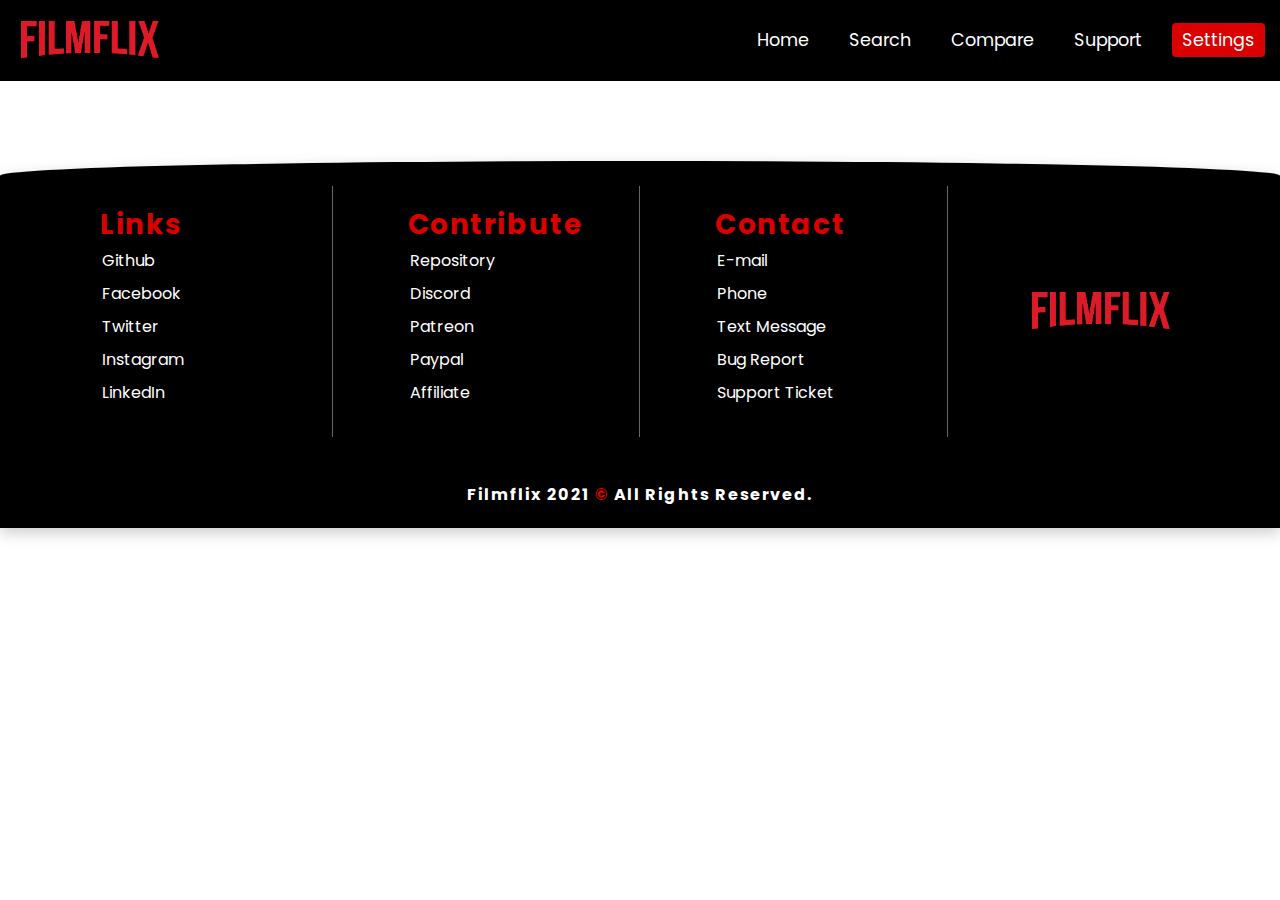
==== about.html @ ea20fbee "Component Changes" ====
<!DOCTYPE html>
<html lang="en">

<head>
    <title>Search | Filmflix</title>
    <meta charset="UTF-8">
    <meta http-equiv="X-UA-Compatible" content="IE=edge">
    <meta name="viewport" content="width=device-width, initial-scale=1.0">
    <link rel="apple-touch-icon" sizes="180x180" href="assets/favicon/apple-touch-icon.png">
    <link rel="icon" type="image/png" sizes="32x32" href="assets/favicon/favicon-32x32.png">
    <link rel="icon" type="image/png" sizes="16x16" href="assets/favicon/favicon-16x16.png">
    <link rel="manifest" href="assets/favicon/site.webmanifest">
    <link rel="mask-icon" href="assets/favicon/safari-pinned-tab.svg" color="#db0000">
    <link rel="shortcut icon" href="assets/favicon/favicon.ico">
    <meta name="msapplication-TileColor" content="#2b5797">
    <meta name="msapplication-config" content="assets/favicon/browserconfig.xml">
    <meta name="theme-color" content="#000000">
    <!-- CSS Index -->
    <link rel="stylesheet" href="assets/style/index.css">
    <!-- Font Awesome -->
    <link rel="stylesheet" href="https://use.fontawesome.com/releases/v5.15.3/css/all.css"
        integrity="sha384-SZXxX4whJ79/gErwcOYf+zWLeJdY/qpuqC4cAa9rOGUstPomtqpuNWT9wdPEn2fk" crossorigin="anonymous">
</head>

<body>
    <div class="preloader">
        <div class="preloader-container">
            <img src="assets/images/preloader.gif" alt="Preloader GIF">
        </div>
    </div>

    <header class="navbar">

    </header>

    <footer class="footer">

    </footer>
    <!-- Javascript Files -->
    <script src="assets/js/main/index.js"></script>
    <script src="assets/js/main/helpers.js"></script>
    <script src="assets/js/main/utils.js"></script>
    <script src="assets/js/components/navbar/navbar.js" type="module"></script>
    <script src="assets/js/components/navbar/responsiveNavbar.js"></script>
    <script src="assets/js/components/navbar/navbarConfig.js" type="module"></script>
    <script src="assets/js/components/preloader/preloader.js"></script>
    <script src="assets/js/components/redirects/homeRedirects.js"></script>
    <script src="assets/js/components/footer/footer.js" type="module"></script>
    <script src="assets/js/components/sidebar/sidebar.js"></script>
</body>

</html>
---- assets/style/index.css ----
/*
================

    FONTS

================
*/
@import url('https://fonts.googleapis.com/css2?family=Poppins:wght@400;500;600;700&display=swap');
@import url('https://fonts.googleapis.com/css2?family=Poppins:wght@400;700&display=swap');

/* 
================

    VARIABLES

================
*/

:root {
    /* Filmflix Color Palette */
    --filmflix-red: #db0000;
    --filmflix-black: #000000;
    --filmflix-white: #ffffff;
    --filmflix-gray: #564d4d;
    --filmflix-dark-red: #831010;

    /* Primary Color Shades [--filmflix-red] */
    --primary-dark-1: #160000;
    --primary-dark-2: #2c0000;
    --primary-dark-3: #420000;
    --primary-dark-4: #580000;
    --primary-dark-5: #6e0000;
    --primary-dark-6: #830000;
    --primary-dark-7: #990000;
    --primary-dark-8: #af0000;
    --primary-dark-9: #c50000;
    --primary: #db0000;
    --primary-light-1: #df1a1a;
    --primary-light-2: #e23333;
    --primary-light-3: #e64d4d;
    --primary-light-4: #e96666;
    --primary-light-5: #ed8080;
    --primary-light-6: #f19999;
    --primary-light-7: #f4b3b3;
    --primary-light-8: #f8cccc;
    --primary-light-9: #fbe6e6;

    /* White --> Black */
    --white: #fff;
    --gray-1: #e6e6e6;
    --gray-2: #cccccc;
    --gray-3: #b3b3b3;
    --gray-4: #999999;
    --gray-5: #808080;
    --gray-6: #666666;
    --gray-7: #4c4c4c;
    --gray-8: #333333;
    --gray-9: #191919;
    --black: #000;

    /* Green & Red Buttons */
    --green-1: #25bb32;
    --green-2: #6be675;
    --red-1: #bb2525;
    --red-2: #e66b6b;

    /* Fonts */
    --font-primary: 'Poppins', sans-serif;
    --font-secondary: 'Poppins', sans-serif;

    /* Transition */
    --transition: all 0.3s linear;

    /* Other */
    --spacing: 0.1rem;
    --radius: 0.25rem;
    --light-shadow: 0 5px 15px rgba(0, 0, 0, 0.1);
    --dark-shadow: 0 5px 15px rgba(0, 0, 0, 0.2);
    --max-width: 1170px;
}

/* 
===============

    Global
    Styles

===============
*/

*,
::before,
::after {
    margin: 0;
    padding: 0;
    box-sizing: border-box;
}

::selection {
    background: rgba(0, 0, 0, 0.8);
}

html {
    scroll-behavior: smooth;
}

body {
    font-family: var(--font-secondary);
    background: var(--filmflix-white);
    line-height: 1.5;
    font-size: 0.875rem;
}

ul {
    list-style-type: none;
}

a {
    text-decoration: none;
}

h1,
h2,
h3,
h4 {
    letter-spacing: var(--spacing);
    line-height: 1.25;
    margin-bottom: 0.75rem;
    font-family: var(--font-primary);
}

h1 {
    font-size: 3rem;
}

h2 {
    font-size: 2rem;
}

h3 {
    font-size: 1.25rem;
}

h4 {
    font-size: 0.875rem;
}

p {
    margin-bottom: 1.25rem;
    color: var(--gray-4);
}

@media screen and (min-width: 800px) {
    h1 {
        font-size: 4rem;
    }

    h2 {
        font-size: 2.5rem;
    }

    h3 {
        font-size: 1.75rem;
    }

    h4 {
        font-size: 1rem;
    }

    body {
        font-size: 1rem;
    }

    h1,
    h2,
    h3,
    h4 {
        line-height: 1;
    }
}

/* 
=================

    Global
    Classes

=================
*/

.container {
    max-width: 1600px;
    margin: 0 auto;
    overflow: hidden;
}

.logo {
    width: 150px;
    height: auto;
    display: block;
}

.btn {
    border: 0;
    background: transparent;
    font-size: 1.25rem;
    border-radius: var(--radius);
    box-shadow: var(--light-shadow);
    padding: 0.5rem 1.5rem;
    cursor: pointer;
    font-family: var(--font-primary);
    color: var(--primary);
    transition: var(--transition);
}

.btn:hover {
    background: var(--primary);
}

.preloader {
    display: grid;
    place-items: center;
    height: 100vh;
    width: 100vw;
    background: var(--filmflix-black);
    position: fixed;
    z-index: 100;
}

.hide-preloader {
    display: none !important;
    z-index: -100 !important;
}

.text-color-animation {
    animation: text-highlight-color 4s infinite;
}

.delayed-text-color-animation {
    animation: text-highlight-color 4s infinite;
    animation-delay: 2s;
}

.red-highlight {
    color: var(--primary);
}

/* Navbar */

.navbar {
    background: var(--filmflix-black);
}

.nav-container {
    padding: 15px;
    display: block;
}

.nav-heading {
    display: flex;
    justify-content: space-between;
}

.nav-toggle {
    background: transparent;
    border: 0;
}

.hamburger-menu {
    color: var(--filmflix-white);
    cursor: pointer;
    animation: entrance 0.6s ease-out both;
}

.navigation {
    height: 0;
    overflow: hidden;
    transition: var(--transition);
}

.show-links {
    height: 0;
}

.nav-list-item {
    display: block;
    padding: 10px 0px;
    text-align: center;
}

.nav-link {
    color: var(--filmflix-white);
    font-size: 1.1rem;
    padding: 5px 10px;
    border-radius: var(--radius);
    transition: var(--transition);
    cursor: pointer;
}

.nav-link:hover {
    background: var(--primary);
}

.nav-link:active {
    background: var(--primary-light-4);
}

.active {
    background: var(--primary);
    color: var(--filmflix-white);
}

.active:hover {
    color: var(--filmflix-black);
}

/* Sidebar */
.sidebar {
    left: 0;
    height: 100vh;
    width: 400px;
    position: absolute;
    z-index: 1000;
    background: #fff;
    transition: var(--transition);
    transform: translateX(-100%);
    box-shadow: var(--light-shadow);
}

.sidebar-open {
    transform: translateX(0);
}

/* Landing Section */

.landing {
    height: 40vh;
    color: var(--filmflix-white);
    background: linear-gradient(rgba(0, 0, 0, 0.6), rgba(0, 0, 0, 1)), url(../images/landing.JPEG) center/cover no-repeat;
    border-bottom-left-radius: 50em 5%;
    border-bottom-right-radius: 50em 5%;
    box-shadow: var(--dark-shadow);
    z-index: 1;
}

.landing-container {
    height: 100%;
    display: flex;
    justify-content: center;
    align-items: center;
}

.banner {
    display: block;
    text-align: center;
}

.banner h4 {
    padding: 0px 25px;
}

.landing h1 {
    font-size: 3rem;
}

.landing h1::after {
    content: '';
    height: 2px;
    background: var(--filmflix-dark-red);
    margin: 0 auto;
    width: 200px;
    display: block;
}

.about {
    margin-top: -30px !important;
}

.about,
.about .container,
.about-info,
.about-info h2,
.about-info p,
.about-info button {
    z-index: 2;
}

.about,
.search,
.compare,
.support {
    background: var(--filmflix-white);
    border-radius: var(--radius);
    margin: 0 25px;
    text-align: center;
    box-shadow: var(--light-shadow);
    max-width: 800px;
    padding: 25px;
    margin-bottom: 5rem;
}

.info-tab {
    padding-bottom: 2rem;
}

.info-tab h1 {
    margin-bottom: 1rem;
    word-spacing: 0;
}

.redirect {
    color: var(--filmflix-white);
    background: var(--filmflix-red);
}

.redirect:hover {
    color: var(--filmflix-white);
    background: var(--primary-light-4);
    transform: scale(1.05);
}

/* Search Page */
.search-input {
    height: 200px;
    display: grid;
    place-items: center;
}

.form {
    display: flex;
    width: fit-content;
    border-radius: 10px;
}

.searchbar {
    width: 600px;
    border: 1px solid var(--gray-3);
    border-right: 0;
    border-top-left-radius: 10px;
    border-bottom-left-radius: 10px;
    padding: 10px;
}

.search-btn {
    background: var(--primary);
    color: var(--filmflix-white);
    border: 0;
    padding: 15px;
    border-top-right-radius: 10px;
    border-bottom-right-radius: 10px;
    cursor: pointer;
    transition: var(--transition);
}

.search-btn:hover {
    background: var(--primary-light-4);
    color: var(--filmflix-black);
}

.searchbar,
.search-btn {
    font-size: 1.5rem;
    font-family: var(--font-primary);
}

input:focus {
    outline: none;
}

/* Footer */
.footer {
    width: 100%;
    background: var(--filmflix-black);
    color: var(--filmflix-white);
    margin-top: 5rem;
    border-top-left-radius: 50em 5%;
    border-top-right-radius: 50em 5%;
    box-shadow: var(--dark-shadow);
}

.footer-container {
    margin: 0 auto;
    display: grid;
    max-width: 1600px;
    grid-template-columns: 1fr;
    padding: 25px;
    text-align: center;
}

.footer-container .logo {
    margin: 0 auto;
}

.footer-list {
    display: grid;
    align-items: center;
    margin-bottom: 40px;
}

.footer-list h3 {
    width: fit-content;
    margin: 0 auto;
    border-bottom: 1px solid var(--filmflix-red);
    margin-bottom: 1rem;
    padding-bottom: 0.5rem;
}

.footer-link {
    color: var(--filmflix-white);
    padding: 5px 10px;
    transition: var(--transition);
    border-radius: var(--radius);
}

.footer-link:hover {
    background: var(--primary);
}

.footer-list-item {
    padding: 2px;
    margin-bottom: 5px;
}

.footer-rights {
    text-align: center;
    padding: 25px;
    margin: 0;
}

/* Animations */
@keyframes entrance {
    0% {
        -webkit-transform: rotate(-540deg) scale(0);
        transform: rotate(-540deg) scale(0);
    }

    100% {
        -webkit-transform: rotate(-540deg) scale(0);
        transform: rotate(0) scale(1);
    }
}

@-webkit-keyframes entrance {
    0% {
        -webkit-transform: rotate(-540deg) scale(0);
        transform: rotate(-540deg) scale(0);
    }

    100% {
        -webkit-transform: rotate(-540deg) scale(0);
        transform: rotate(0) scale(1);
    }
}

@keyframes text-highlight-color {
    0% {
        color: var(--filmflix-white);
    }

    50% {
        color: var(--filmflix-red);
    }

    100% {
        color: var(--filmflix-white);
    }
}

@-webkit-keyframes text-highlight-color {
    0% {
        color: var(--filmflix-white);
    }

    50% {
        color: var(--filmflix-red);
    }

    100% {
        color: var(--filmflix-white);
    }
}

/* Media Queries [Largest --> Smallest] */
@media screen and (min-width: 1150px) {
    .footer-list {
        margin-left: 50px;
    }
}

@media screen and (min-width: 800px) {
    .navigation {
        height: auto !important;
    }

    .nav-container {
        display: flex;
        justify-content: space-between;
        align-items: center;
    }

    .nav-toggle {
        display: none;
    }

    .nav-links-container {
        display: flex;
    }

    .nav-list-item {
        margin-left: 20px;
    }

    .nav-list-item:nth-child(1) {
        margin-left: 0;
    }

    .landing {
        height: 60vh;
    }

    .banner h1 {
        font-size: 7rem;
    }

    .about,
    .search,
    .compare,
    .support {
        margin: 0 auto;
    }

    .about {
        margin-top: -50px !important;
    }

    .search,
    .compare,
    .support {
        margin-top: 5rem;
    }

    .footer-container {
        grid-template-columns: 1fr 1fr 1fr 1fr;
    }

    .footer-list {
        border-right: 1px solid var(--gray-6);
        text-align: left;
        padding: 25px;
        margin-bottom: 0;
    }

    .footer-list h3 {
        color: var(--filmflix-red);
        display: block;
        border: 0;
        margin: 0;
    }

    .footer-link {
        margin-left: -10px;
    }

    .footer-link:hover {
        margin-left: 0;
    }

    .footer-container .logo {
        margin: 0;
        place-self: center;
    }
}

@media screen and (max-width: 800px) {
    .footer-container {
        grid-template-columns: 1fr 1fr 1fr;
    }

    .footer-container .logo {
        align-self: center;
        grid-column: span 3;
    }
}

@media screen and (max-width: 500px) {
    .footer-container {
        grid-template-columns: 1fr;
    }

    .footer-container .logo {
        align-self: center;
        grid-column: span 1;
    }
}
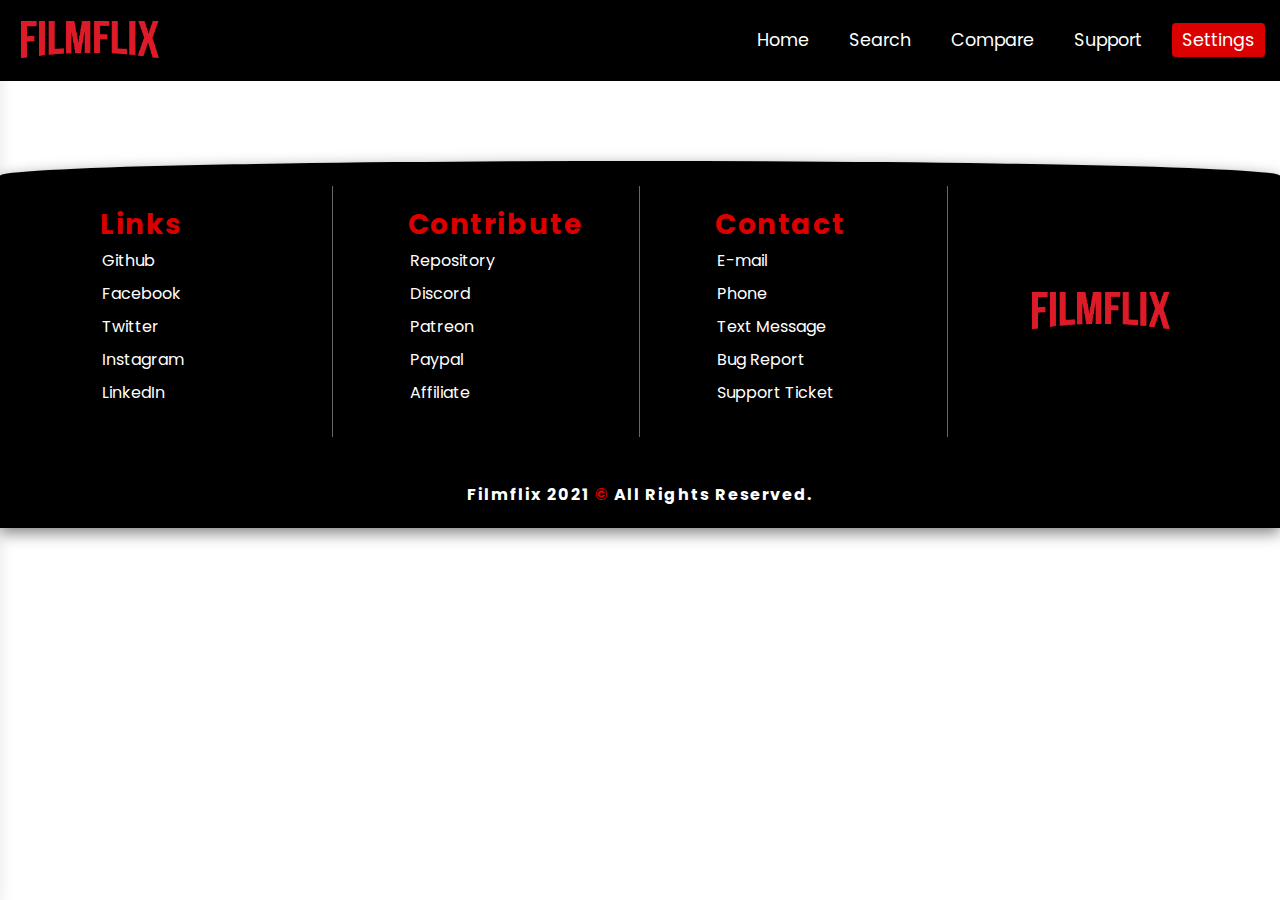
==== commit c58183a5: "Changes to search field" ====
--- a/about.html
+++ b/about.html
@@ -28,6 +28,11 @@
             <img src="assets/images/preloader.gif" alt="Preloader GIF">
         </div>
     </div>
+    <aside class="sidebar">
+        <div class="sidebar-container">
+            <h1>Lorem, ipsum dolor.</h1>
+        </div>
+    </aside>
 
     <header class="navbar">
 
--- a/assets/style/index.css
+++ b/assets/style/index.css
@@ -6,8 +6,8 @@
 ================
 */
 @import url('https://fonts.googleapis.com/css2?family=Poppins:wght@400;500;600;700&display=swap');
-@import url('https://fonts.googleapis.com/css2?family=Poppins:wght@400;700&display=swap');
-
+@import url('https://fonts.googleapis.com/css2?family=Inter&display=swap');
+@import url('https://fonts.googleapis.com/css2?family=Montserrat&display=swap');
 /* 
 ================
 
@@ -67,6 +67,8 @@
     /* Fonts */
     --font-primary: 'Poppins', sans-serif;
     --font-secondary: 'Poppins', sans-serif;
+    --font-third: 'Inter', sans-serif;
+    --font-fourth: 'Montserrat', sans-serif;
 
     /* Transition */
     --transition: all 0.3s linear;
@@ -75,8 +77,9 @@
     --spacing: 0.1rem;
     --radius: 0.25rem;
     --light-shadow: 0 5px 15px rgba(0, 0, 0, 0.1);
-    --dark-shadow: 0 5px 15px rgba(0, 0, 0, 0.2);
+    --dark-shadow: 0 5px 15px rgba(0, 0, 0, 0.5);
     --max-width: 1170px;
+    --orange: rgb(255, 140, 0);
 }
 
 /* 
@@ -93,11 +96,36 @@
 ::after {
     margin: 0;
     padding: 0;
+    -webkit-box-sizing: border-box;
     box-sizing: border-box;
 }
 
+::-webkit-scrollbar {
+    width: 3px;
+    position: absolute;
+}
+
+::-webkit-scrollbar-thumb {
+    background: var(--filmflix-black);
+    border-radius: var(--radius);
+}
+
+::-webkit-scrollbar-thumb:hover {
+    background: var(--gray-8);
+}
+
+::-webkit-scrollbar-track {
+    background: var(--gray-7);
+}
+
+
+::-moz-selection {
+    background: #ff2d2db2;
+}
+
+
 ::selection {
-    background: rgba(0, 0, 0, 0.8);
+    background: #ff2d2db2;
 }
 
 html {
@@ -205,19 +233,24 @@
     background: transparent;
     font-size: 1.25rem;
     border-radius: var(--radius);
+    -webkit-box-shadow: var(--light-shadow);
     box-shadow: var(--light-shadow);
     padding: 0.5rem 1.5rem;
     cursor: pointer;
     font-family: var(--font-primary);
     color: var(--primary);
+    -webkit-transition: var(--transition);
+    -o-transition: var(--transition);
     transition: var(--transition);
 }
 
-.btn:hover {
+.btn:hover,
+.btn:focus {
     background: var(--primary);
 }
 
 .preloader {
+    display: -ms-grid;
     display: grid;
     place-items: center;
     height: 100vh;
@@ -233,16 +266,43 @@
 }
 
 .text-color-animation {
+    -webkit-animation: text-highlight-color 4s infinite;
     animation: text-highlight-color 4s infinite;
 }
 
 .delayed-text-color-animation {
+    -webkit-animation: text-highlight-color 4s infinite;
     animation: text-highlight-color 4s infinite;
+    -webkit-animation-delay: 2s;
     animation-delay: 2s;
 }
 
 .red-highlight {
     color: var(--primary);
+}
+
+.dark-red-highlight {
+    color: var(--filmflix-dark-red);
+}
+
+.black-highlight {
+    color: var(--filmflix-black);
+}
+
+.gray-highlight {
+    color: var(--gray-4);
+}
+
+.orange-highlight {
+    color: rgb(255, 179, 0)
+}
+
+.green-highlight {
+    color: var(--green-1);
+}
+
+.hide-element {
+    display: none !important;
 }
 
 /* Navbar */
@@ -257,7 +317,11 @@
 }
 
 .nav-heading {
+    display: -webkit-box;
+    display: -ms-flexbox;
     display: flex;
+    -webkit-box-pack: justify;
+    -ms-flex-pack: justify;
     justify-content: space-between;
 }
 
@@ -269,12 +333,15 @@
 .hamburger-menu {
     color: var(--filmflix-white);
     cursor: pointer;
+    -webkit-animation: entrance 0.6s ease-out both;
     animation: entrance 0.6s ease-out both;
 }
 
 .navigation {
     height: 0;
     overflow: hidden;
+    -webkit-transition: var(--transition);
+    -o-transition: var(--transition);
     transition: var(--transition);
 }
 
@@ -293,11 +360,14 @@
     font-size: 1.1rem;
     padding: 5px 10px;
     border-radius: var(--radius);
+    -webkit-transition: var(--transition);
+    -o-transition: var(--transition);
     transition: var(--transition);
     cursor: pointer;
 }
 
-.nav-link:hover {
+.nav-link:hover,
+.nav-link:focus {
     background: var(--primary);
 }
 
@@ -310,7 +380,8 @@
     color: var(--filmflix-white);
 }
 
-.active:hover {
+.active:hover,
+.active:focus {
     color: var(--filmflix-black);
 }
 
@@ -322,12 +393,19 @@
     position: absolute;
     z-index: 1000;
     background: #fff;
+    -webkit-transition: var(--transition);
+    -o-transition: var(--transition);
     transition: var(--transition);
+    -webkit-transform: translateX(-100%);
+    -ms-transform: translateX(-100%);
     transform: translateX(-100%);
+    -webkit-box-shadow: var(--light-shadow);
     box-shadow: var(--light-shadow);
 }
 
 .sidebar-open {
+    -webkit-transform: translateX(0);
+    -ms-transform: translateX(0);
     transform: translateX(0);
 }
 
@@ -336,17 +414,26 @@
 .landing {
     height: 40vh;
     color: var(--filmflix-white);
+    background: -webkit-gradient(linear, left top, left bottom, from(rgba(0, 0, 0, 0.6)), to(rgba(0, 0, 0, 1))), url(../images/landing.JPEG) center/cover no-repeat;
+    background: -o-linear-gradient(rgba(0, 0, 0, 0.6), rgba(0, 0, 0, 1)), url(../images/landing.JPEG) center/cover no-repeat;
     background: linear-gradient(rgba(0, 0, 0, 0.6), rgba(0, 0, 0, 1)), url(../images/landing.JPEG) center/cover no-repeat;
     border-bottom-left-radius: 50em 5%;
     border-bottom-right-radius: 50em 5%;
+    -webkit-box-shadow: var(--dark-shadow);
     box-shadow: var(--dark-shadow);
     z-index: 1;
 }
 
 .landing-container {
     height: 100%;
+    display: -webkit-box;
+    display: -ms-flexbox;
     display: flex;
+    -webkit-box-pack: center;
+    -ms-flex-pack: center;
     justify-content: center;
+    -webkit-box-align: center;
+    -ms-flex-align: center;
     align-items: center;
 }
 
@@ -357,6 +444,10 @@
 
 .banner h4 {
     padding: 0px 25px;
+}
+
+.banner p {
+    padding: 0 10px;
 }
 
 .landing h1 {
@@ -393,6 +484,7 @@
     border-radius: var(--radius);
     margin: 0 25px;
     text-align: center;
+    -webkit-box-shadow: var(--light-shadow);
     box-shadow: var(--light-shadow);
     max-width: 800px;
     padding: 25px;
@@ -416,19 +508,24 @@
 .redirect:hover {
     color: var(--filmflix-white);
     background: var(--primary-light-4);
+    -webkit-transform: scale(1.05);
+    -ms-transform: scale(1.05);
     transform: scale(1.05);
 }
 
 /* Search Page */
 .search-input {
     height: 200px;
+    display: -ms-grid;
     display: grid;
     place-items: center;
 }
 
 .form {
+    display: -webkit-box;
+    display: -ms-flexbox;
     display: flex;
-    width: fit-content;
+    width: auto;
     border-radius: 10px;
 }
 
@@ -439,6 +536,11 @@
     border-top-left-radius: 10px;
     border-bottom-left-radius: 10px;
     padding: 10px;
+    transition: all 0.15s linear;
+}
+
+.searchbar::placeholder {
+    color: var(--filmflix-black);
 }
 
 .search-btn {
@@ -449,12 +551,14 @@
     border-top-right-radius: 10px;
     border-bottom-right-radius: 10px;
     cursor: pointer;
+    -webkit-transition: var(--transition);
+    -o-transition: var(--transition);
     transition: var(--transition);
 }
 
-.search-btn:hover {
-    background: var(--primary-light-4);
-    color: var(--filmflix-black);
+.search-btn:hover,
+.search-btn:focus {
+    background: var(--primary-light-2);
 }
 
 .searchbar,
@@ -465,6 +569,561 @@
 
 input:focus {
     outline: none;
+}
+
+.assist p {
+    font-size: 1.5rem;
+    margin: 0;
+    color: var(--filmflix-black);
+}
+
+.search-results {
+    display: -ms-grid;
+    display: grid;
+    -ms-grid-columns: 1fr;
+    grid-template-columns: 1fr;
+    gap: 1rem;
+    padding: 2rem 0;
+    min-height: 60vh;
+}
+
+.result-card {
+    margin: 0 auto;
+    width: -webkit-fit-content;
+    width: -moz-fit-content;
+    width: fit-content;
+    display: -webkit-box;
+    display: -ms-flexbox;
+    display: flex;
+    -webkit-box-orient: vertical;
+    -webkit-box-direction: normal;
+    -ms-flex-direction: column;
+    flex-direction: column;
+    overflow: hidden;
+}
+
+.result-card:hover {
+    cursor: pointer;
+}
+
+.result-card,
+.result-card img {
+    width: 250px;
+    height: 370px;
+    -webkit-transition: all .1s linear;
+    -o-transition: all .1s linear;
+    transition: all .1s linear;
+}
+
+.result-card:hover,
+.result-card:focus {
+    -webkit-transform: scale(1.04);
+    -ms-transform: scale(1.04);
+    transform: scale(1.04);
+    -webkit-box-shadow: var(--dark-shadow);
+    box-shadow: var(--dark-shadow);
+}
+
+.result-card img {
+    border-radius: var(--radius);
+}
+
+.result-info {
+    color: #fff;
+    background: -webkit-gradient(linear, left top, left bottom, from(rgba(0, 0, 0, 0.7)), to(rgba(0, 0, 0, 0.9)));
+    background: -o-linear-gradient(rgba(0, 0, 0, 0.7), rgba(0, 0, 0, 0.9));
+    background: linear-gradient(rgba(0, 0, 0, 0.7), rgba(0, 0, 0, 0.9));
+    padding: 20px;
+    border-radius: 0 0 0.25rem 0.25rem;
+}
+
+.result-info h4,
+.result-info p {
+    margin: 0;
+}
+
+.result-info h4 {
+    color: var(--filmflix-white);
+    font-weight: 600;
+}
+
+.selected-background {
+    display: -ms-grid;
+    display: flex;
+    justify-content: center;
+    align-items: center;
+    position: fixed;
+    background: rgba(0, 0, 0, 0.7);
+    height: 100vh;
+    width: 100vw;
+    z-index: 2;
+    padding: 25px;
+}
+
+.movie-data {
+    background: var(--filmflix-white);
+    border-radius: var(--radius);
+    -webkit-box-shadow: var(--dark-shadow);
+    box-shadow: var(--dark-shadow);
+    overflow: auto;
+    z-index: 5;
+    padding-bottom: 30px;
+    max-height: 90vh;
+}
+
+.movie-data p,
+.movie-data h4 {
+    margin: 0;
+}
+
+.movie-heading {
+    padding: 25px 10px;
+    background: var(--filmflix-black);
+    color: var(--filmflix-white);
+    display: -webkit-box;
+    display: -ms-flexbox;
+    display: flex;
+    -webkit-box-pack: justify;
+    -ms-flex-pack: justify;
+    justify-content: space-between;
+}
+
+.movie-data-details {
+    overflow: auto;
+}
+
+.top-section {
+    display: -ms-grid;
+    display: grid;
+    -ms-grid-columns: 1fr;
+    grid-template-columns: 1fr;
+}
+
+.ratings,
+.plot-items {
+    margin-top: 10px;
+    padding-left: 10px;
+}
+
+.ratings {
+    padding-right: 10px;
+}
+
+.ratings p {
+    color: var(--gray-6);
+}
+
+.ratings h3,
+.plot-items h3,
+.more-info h3 {
+    padding-bottom: 5px;
+    width: -webkit-fit-content;
+    width: -moz-fit-content;
+    width: fit-content;
+    border-bottom: 2px solid var(--primary);
+}
+
+.plot-items p {
+    max-width: 400px;
+    color: var(--gray-6);
+}
+
+.movie-data-list {
+    display: -webkit-box;
+    display: -ms-flexbox;
+    display: flex;
+    flex-direction: column;
+    -webkit-box-pack: space-evenly;
+    -ms-flex-pack: space-evenly;
+    justify-content: space-evenly;
+    margin: 30px 0;
+    padding: 0 10px;
+}
+
+.movie-list-parent {
+    display: inline;
+    padding: 10px 15px;
+    border: 2px solid var(--gray-2);
+    border-bottom: none;
+    background: rgba(0, 0, 0, 0.1);
+}
+
+.movie-list-parent:first-child {
+    border-top-left-radius: var(--radius);
+    border-top-right-radius: var(--radius);
+}
+
+.movie-list-parent:last-child {
+    border-bottom: 2px solid var(--gray-2);
+    border-bottom-left-radius: var(--radius);
+    border-bottom-right-radius: var(--radius);
+}
+
+.movie-data-list-item {
+    margin-bottom: 30px;
+}
+
+.movie-data-list-item h4 {
+    width: -webkit-fit-content;
+    width: -moz-fit-content;
+    width: fit-content;
+    margin: 0 auto !important;
+    border-bottom: 2px solid var(--primary);
+    padding-bottom: 2px;
+}
+
+.movie-data-list-title {
+    text-align: center;
+}
+
+.movie-data-list-data-item {
+    background: var(--filmflix-white);
+    color: var(--filmflix-red);
+    padding: 10px 20px;
+    border-radius: 35px;
+    width: -webkit-fit-content;
+    width: -moz-fit-content;
+    width: fit-content;
+    margin: 20px auto 0 auto !important;
+    -webkit-transition: var(--transition);
+    -o-transition: var(--transition);
+    transition: var(--transition);
+    cursor: pointer;
+}
+
+.movie-data-list-data-item:hover,
+.movie-data-list-data-item:focus {
+    -webkit-transform: scale(1.1);
+    -ms-transform: scale(1.1);
+    transform: scale(1.1);
+    -webkit-box-shadow: var(--light-shadow);
+    box-shadow: var(--light-shadow);
+}
+
+.more-info {
+    padding-left: 10px;
+}
+
+.more-info p {
+    color: var(--gray-6);
+}
+
+/* Compare */
+#compare .landing {
+    background: -webkit-gradient(linear, left top, left bottom, from(rgba(0, 0, 0, 0.6)), to(rgba(0, 0, 0, 1))), url(../images/compare-landing.JPEG) center/cover no-repeat;
+    background: -o-linear-gradient(rgba(0, 0, 0, 0.6), rgba(0, 0, 0, 1)), url(../images/compare-landing.JPEG) center/cover no-repeat;
+    background: linear-gradient(rgba(0, 0, 0, 0.6), rgba(0, 0, 0, 1)), url(../images/compare-landing.JPEG) center/cover no-repeat;
+}
+
+.grid-container {
+    display: -ms-grid;
+    display: grid;
+    -ms-grid-columns: 1fr;
+    grid-template-columns: 1fr;
+    gap: 0.5rem;
+}
+
+.compare-input {
+    display: -webkit-box;
+    display: -ms-flexbox;
+    display: flex;
+    -webkit-box-pack: center;
+    -ms-flex-pack: center;
+    justify-content: center;
+}
+
+.input-field {
+    padding: 5px;
+    border: 2px solid var(--filmflix-black);
+    font-family: var(--font-fourth);
+    font-size: 1rem;
+    color: var(--filmflix-black);
+    border-bottom: 2px solid var(--filmflix-black);
+    border-bottom-right-radius: 40px;
+    border-top-right-radius: 40px;
+    border-left: none;
+    -ms-grid-column-span: 2;
+    grid-column: span 2;
+    width: 200px;
+    -webkit-transition: var(--transition);
+    -o-transition: var(--transition);
+    transition: var(--transition);
+}
+
+.compare-input::-webkit-input-placeholder {
+    color: rgba(0, 0, 0, 0.6);
+}
+
+.compare-input::-moz-placeholder {
+    color: rgba(0, 0, 0, 0.6);
+}
+
+.compare-input:-ms-input-placeholder {
+    color: rgba(0, 0, 0, 0.6);
+}
+
+.compare-input::-ms-input-placeholder {
+    color: rgba(0, 0, 0, 0.6);
+}
+
+.compare-input::placeholder {
+    color: rgba(0, 0, 0, 0.6);
+}
+
+.left-movie,
+.right-movie {
+    padding: 5px;
+    border-radius: var(--radius);
+    margin: 15px;
+}
+
+.assist {
+    display: -webkit-box;
+    display: -ms-flexbox;
+    display: flex;
+    -webkit-box-align: center;
+    -ms-flex-align: center;
+    align-items: center;
+    -webkit-box-pack: center;
+    -ms-flex-pack: center;
+    justify-content: center;
+    margin: 25px;
+}
+
+.assist p {
+    text-align: center;
+    padding: 10px;
+    border-radius: var(--radius);
+    -webkit-box-shadow: var(--light-shadow);
+    box-shadow: var(--light-shadow);
+    font-size: 1.05rem;
+}
+
+.left-search,
+.right-search {
+    margin-top: 25px;
+}
+
+.fa-search {
+    display: -webkit-box;
+    display: -ms-flexbox;
+    display: flex;
+    -ms-flex-item-align: center;
+    align-self: center;
+    padding: 15px;
+    border: 2px solid var(--filmflix-black);
+    border-right: none;
+    border-top-left-radius: 40px;
+    border-bottom-left-radius: 40px;
+    color: var(--filmflix-red);
+}
+
+.dropdown {
+    display: none;
+    overflow: hidden;
+    margin: 0 auto;
+    left: 0;
+    right: 0;
+    -webkit-box-shadow: var(--light-shadow);
+    box-shadow: var(--light-shadow);
+    padding: 5px;
+    background: var(--filmflix-white);
+    position: absolute;
+    z-index: 5;
+}
+
+.dropdown-item {
+    display: -webkit-box;
+    display: -ms-flexbox;
+    display: flex;
+    -webkit-box-align: center;
+    -ms-flex-align: center;
+    align-items: center;
+    padding: 2px 0;
+    cursor: pointer;
+    -webkit-transition: var(--transition);
+    -o-transition: var(--transition);
+    transition: var(--transition);
+}
+
+.dropdown-item:hover,
+.dropdown-item:focus {
+    background: rgb(233, 233, 233);
+}
+
+.dropdown-item img {
+    width: 50px;
+    height: auto;
+}
+
+.dropdown-item p {
+    margin-left: 5px;
+    margin-bottom: 0;
+}
+
+.open-dropdown {
+    display: block;
+}
+
+.content p {
+    font-family: var(--font-third) !important;
+}
+
+.content h1 {
+    font-size: 1.75rem;
+    width: -webkit-fit-content;
+    width: -moz-fit-content;
+    width: fit-content;
+    padding-bottom: 5px;
+    border-bottom: 3px solid var(--primary);
+}
+
+.comparison-items-container {
+    margin-top: 1rem;
+}
+
+.comparison-item {
+    padding: 15px;
+    margin-bottom: 1rem;
+    border-radius: var(--radius);
+    -webkit-box-shadow: var(--light-shadow);
+    box-shadow: var(--light-shadow);
+}
+
+.comparison-item p {
+    font-family: var(--font-secondary);
+    font-size: 0.85rem;
+    margin: 0;
+}
+
+.comparison-item:nth-child(2) {
+    margin-top: 1rem;
+}
+
+.comparison-default {
+    background: var(--gray-1);
+}
+
+.comparison-default p {
+    color: var(--filmflix-black);
+}
+
+.comparison-default p:nth-child(1) {
+    margin-bottom: 10px;
+}
+
+.comparison-win {
+    background: var(--green-1);
+}
+
+.comparison-win p {
+    color: var(--filmflix-white);
+}
+
+.comparison-loss {
+    background: var(--primary);
+}
+
+.comparison-loss p {
+    color: var(--filmflix-white);
+}
+
+.comparison-tie {
+    background: var(--orange);
+}
+
+.comparison-tie p {
+    color: var(--filmflix-black);
+}
+
+.movie-info {
+    display: -ms-grid;
+    display: grid;
+    -ms-grid-columns: auto 1fr;
+    grid-template-columns: auto 1fr;
+}
+
+.right-movie .movie-info {
+    margin-top: 50px;
+}
+
+.movie-img img {
+    width: 150px;
+    height: auto;
+    display: block;
+    -webkit-box-shadow: var(--light-shadow);
+    box-shadow: var(--light-shadow);
+    border-radius: var(--radius);
+}
+
+.movie-img-container {
+    -ms-grid-column-span: 2;
+    grid-column: span 2;
+    margin: 0 auto;
+}
+
+.movie-details {
+    padding-left: 5px;
+    -ms-grid-column-span: 2;
+    grid-column: span 2;
+}
+
+.movie-details .content {
+    margin-top: 1rem;
+}
+
+.movie-details .content h1 {
+    font-size: 1.1rem;
+}
+
+.content p {
+    color: var(--gray-8);
+}
+
+.not-found {
+    padding: 15px;
+    width: -webkit-fit-content;
+    width: -moz-fit-content;
+    width: fit-content;
+    margin: 1rem auto;
+    text-align: center;
+    background: var(--primary-light-4);
+    border-radius: var(--radius);
+    -webkit-box-shadow: var(--light-shadow);
+    box-shadow: var(--light-shadow);
+}
+
+.not-found p {
+    color: var(--filmflix-white);
+    margin-bottom: 0 !important;
+}
+
+.tally-card {
+    padding: 15px;
+    text-align: center;
+    border-radius: var(--radius);
+    -webkit-box-shadow: var(--light-shadow);
+    box-shadow: var(--light-shadow);
+    margin-bottom: 1.5rem;
+}
+
+.tally-card p {
+    color: var(--filmflix-white);
+    font-weight: 600;
+    margin: 0;
+    font-size: 1.25rem;
+}
+
+.movie-win {
+    background: rgb(94, 255, 107);
+}
+
+.movie-tie {
+    background: rgb(255, 196, 88);
+}
+
+.movie-loss {
+    background: rgb(255, 108, 108);
 }
 
 /* Footer */
@@ -475,13 +1134,16 @@
     margin-top: 5rem;
     border-top-left-radius: 50em 5%;
     border-top-right-radius: 50em 5%;
+    -webkit-box-shadow: var(--dark-shadow);
     box-shadow: var(--dark-shadow);
 }
 
 .footer-container {
     margin: 0 auto;
+    display: -ms-grid;
     display: grid;
     max-width: 1600px;
+    -ms-grid-columns: 1fr;
     grid-template-columns: 1fr;
     padding: 25px;
     text-align: center;
@@ -492,12 +1154,17 @@
 }
 
 .footer-list {
+    display: -ms-grid;
     display: grid;
+    -webkit-box-align: center;
+    -ms-flex-align: center;
     align-items: center;
     margin-bottom: 40px;
 }
 
 .footer-list h3 {
+    width: -webkit-fit-content;
+    width: -moz-fit-content;
     width: fit-content;
     margin: 0 auto;
     border-bottom: 1px solid var(--filmflix-red);
@@ -508,11 +1175,14 @@
 .footer-link {
     color: var(--filmflix-white);
     padding: 5px 10px;
+    -webkit-transition: var(--transition);
+    -o-transition: var(--transition);
     transition: var(--transition);
     border-radius: var(--radius);
 }
 
-.footer-link:hover {
+.footer-link:hover,
+.footer-link:focus {
     background: var(--primary);
 }
 
@@ -581,20 +1251,119 @@
 }
 
 /* Media Queries [Largest --> Smallest] */
+@media screen and (min-width: 1350px) {
+    .search-results {
+        -ms-grid-columns: 1fr 1fr 1fr;
+        grid-template-columns: repeat(5, 1fr);
+    }
+}
+
+@media screen and (max-width: 1350px) {
+    .search-results {
+        -ms-grid-columns: 1fr 1fr 1fr 1fr;
+        grid-template-columns: repeat(4, 1fr);
+    }
+}
+
+@media screen and (max-width: 1090px) {
+    .search-results {
+        -ms-grid-columns: 1fr 1fr 1fr;
+        grid-template-columns: repeat(3, 1fr);
+    }
+}
+
+@media screen and (max-width: 805px) {
+    .search-results {
+        -ms-grid-columns: 1fr 1fr;
+        grid-template-columns: repeat(2, 1fr);
+    }
+}
+
+@media screen and (max-width: 750px) {
+    .searchbar {
+        width: 400px;
+    }
+}
+
+@media screen and (max-width: 550px) {
+    .search-results {
+        -ms-grid-columns: 1fr;
+        grid-template-columns: 1fr;
+    }
+
+    .searchbar {
+        width: 250px;
+    }
+}
+
+@media screen and (max-width: 400px) {
+    .search-input {
+        height: 125px;
+    }
+
+    .searchbar {
+        font-size: 1rem;
+        width: 200px;
+    }
+
+    .search-btn {
+        font-size: 1rem;
+    }
+
+    .movie-heading {
+        flex-direction: column;
+        gap: 0.5rem;
+    }
+}
+
+@media screen and (max-width: 310px) {
+    .search-btn {
+        padding: 10px;
+    }
+
+    .searchbar {
+        width: 150px;
+    }
+}
+
 @media screen and (min-width: 1150px) {
+    .content {
+        margin-top: 0;
+    }
+
+    .content p {
+        font-size: 1.1rem !important;
+    }
+
+    .content h1 {
+        font-size: 1.5rem !important;
+    }
+
+    .comparison-item p {
+        font-size: 1.1rem;
+    }
+
     .footer-list {
         margin-left: 50px;
     }
 }
 
 @media screen and (min-width: 800px) {
+    /* Global */
+
     .navigation {
         height: auto !important;
     }
 
     .nav-container {
+        display: -webkit-box;
+        display: -ms-flexbox;
         display: flex;
+        -webkit-box-pack: justify;
+        -ms-flex-pack: justify;
         justify-content: space-between;
+        -webkit-box-align: center;
+        -ms-flex-align: center;
         align-items: center;
     }
 
@@ -603,6 +1372,8 @@
     }
 
     .nav-links-container {
+        display: -webkit-box;
+        display: -ms-flexbox;
         display: flex;
     }
 
@@ -621,6 +1392,8 @@
     .banner h1 {
         font-size: 7rem;
     }
+
+    /* Home */
 
     .about,
     .search,
@@ -639,7 +1412,94 @@
         margin-top: 5rem;
     }
 
+    /* Search */
+
+    .assist p {
+        font-size: 1.4rem;
+    }
+
+    .top-section {
+        grid-template-columns: auto auto;
+    }
+
+    .movie-data-list {
+        flex-direction: row;
+    }
+
+    .movie-list-parent {
+        border-left: none;
+        border-bottom: 2px solid var(--gray-2);
+    }
+
+    .movie-list-parent:first-child {
+        border-radius: 0;
+        border-left: 2px solid var(--gray-2);
+        border-bottom-left-radius: var(--radius);
+        border-top-left-radius: var(--radius);
+    }
+
+    .movie-list-parent:last-child {
+        border-radius: 0;
+        border-top-right-radius: var(--radius);
+        border-bottom-right-radius: var(--radius);
+        border-left: none;
+    }
+
+    /* Compare */
+
+    #compare .banner h1::after {
+        margin-top: 20px;
+        width: 400px;
+    }
+
+    .grid-container {
+        -ms-grid-columns: 1fr 1fr;
+        grid-template-columns: 1fr 1fr;
+    }
+
+    .compare-input {
+        margin-top: 3rem;
+    }
+
+    .input-field {
+        width: 250px;
+    }
+
+    .left-search,
+    .right-search {
+        position: relative;
+    }
+
+    .left-movie,
+    .right-movie {
+        min-height: 1000px;
+    }
+
+    .right-movie .movie-info {
+        margin-top: 0;
+    }
+
+    .movie-details {
+        -ms-grid-column-span: 1;
+        grid-column: span 1;
+        padding-left: 20px;
+    }
+
+    .content p {
+        font-size: 0.8rem;
+    }
+
+    .movie-img img {
+        width: 175px;
+    }
+
+    .movie-img-container {
+        -ms-grid-column-span: 1;
+        grid-column: span 1;
+    }
+
     .footer-container {
+        -ms-grid-columns: 1fr 1fr 1fr 1fr;
         grid-template-columns: 1fr 1fr 1fr 1fr;
     }
 
@@ -661,34 +1521,43 @@
         margin-left: -10px;
     }
 
-    .footer-link:hover {
+    .footer-link:hover,
+    .footer-link:focus {
         margin-left: 0;
     }
 
     .footer-container .logo {
         margin: 0;
+        -ms-grid-row-align: center;
+        -ms-grid-column-align: center;
         place-self: center;
     }
 }
 
 @media screen and (max-width: 800px) {
     .footer-container {
+        -ms-grid-columns: 1fr 1fr 1fr;
         grid-template-columns: 1fr 1fr 1fr;
     }
 
     .footer-container .logo {
+        -ms-grid-row-align: center;
         align-self: center;
+        -ms-grid-column-span: 3;
         grid-column: span 3;
     }
 }
 
 @media screen and (max-width: 500px) {
     .footer-container {
+        -ms-grid-columns: 1fr;
         grid-template-columns: 1fr;
     }
 
     .footer-container .logo {
+        -ms-grid-row-align: center;
         align-self: center;
+        -ms-grid-column-span: 1;
         grid-column: span 1;
     }
 }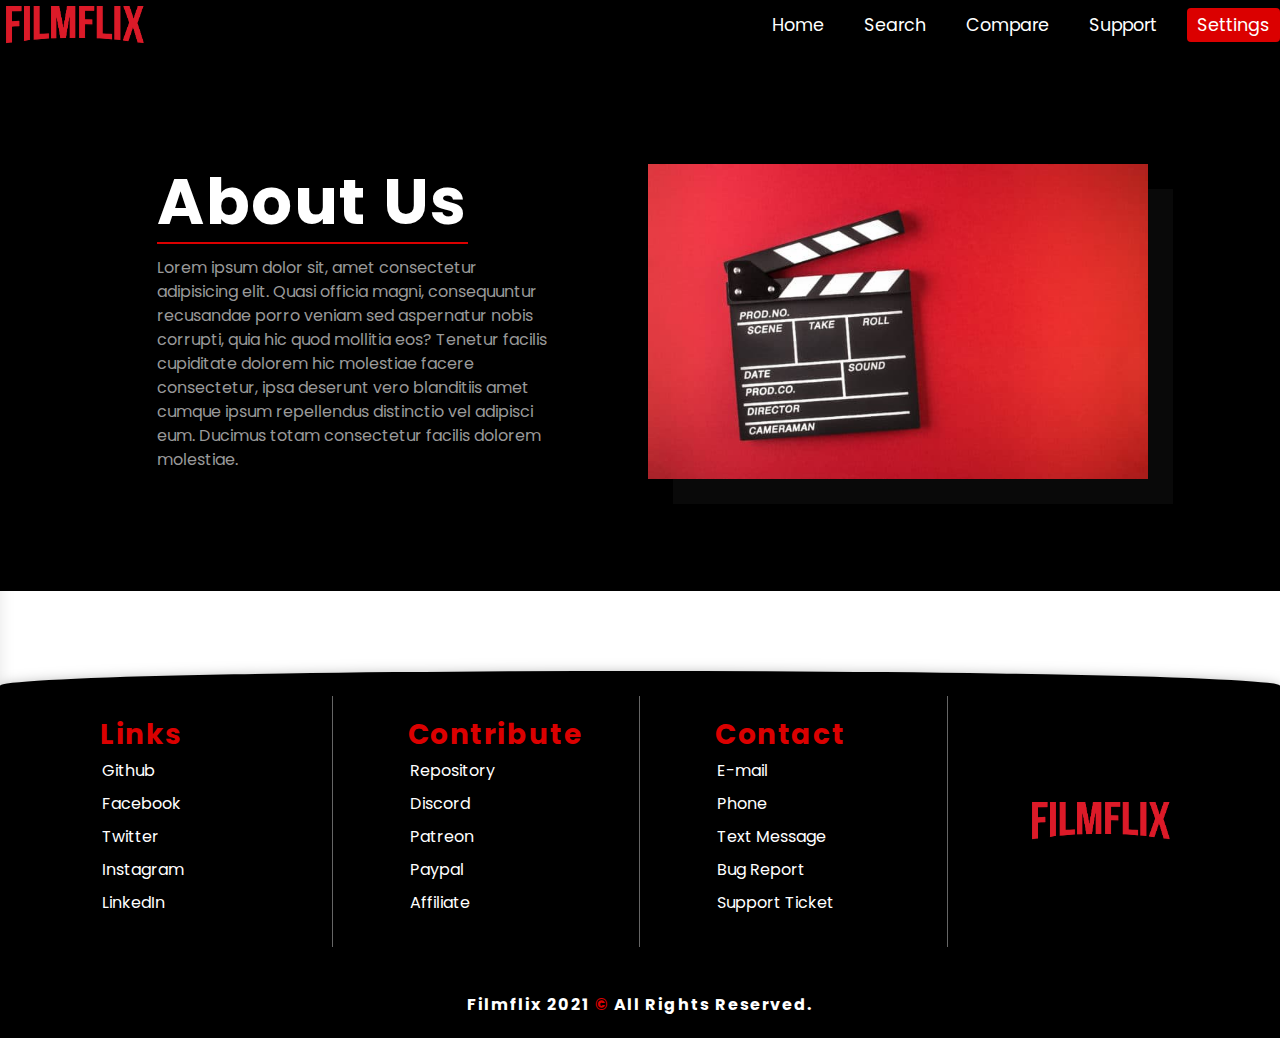
==== commit a94084d5: "Responsiveness for compare page" ====
--- a/about.html
+++ b/about.html
@@ -30,13 +30,38 @@
     </div>
     <aside class="sidebar">
         <div class="sidebar-container">
-            <h1>Lorem, ipsum dolor.</h1>
+            <h1>Settings</h1>
+            <button class="toggle-theme">
+                <span class="light">Light</span>
+                <span class="dark">Dark</span>
+                <span class="switch"></span>
+            </button>
         </div>
     </aside>
 
     <header class="navbar">
 
     </header>
+
+    <section class="about-landing">
+        <div class="container about-grid">
+            <div class="about-column">
+                <article class="about-text">
+                    <h1>About Us</h1>
+                    <p>Lorem ipsum dolor sit, amet consectetur adipisicing elit. Quasi officia magni, consequuntur
+                        recusandae porro veniam sed aspernatur nobis corrupti, quia hic quod mollitia eos? Tenetur
+                        facilis cupiditate dolorem hic molestiae facere consectetur, ipsa deserunt vero blanditiis amet
+                        cumque ipsum repellendus distinctio vel adipisci eum. Ducimus totam consectetur facilis dolorem
+                        molestiae.</p>
+                </article>
+            </div>
+            <div class="about-column">
+                <figure>
+                    <img src="/assets/images/about.jpeg" alt="About Image">
+                </figure>
+            </div>
+        </div>
+    </section>
 
     <footer class="footer">
 
@@ -52,6 +77,7 @@
     <script src="assets/js/components/redirects/homeRedirects.js"></script>
     <script src="assets/js/components/footer/footer.js" type="module"></script>
     <script src="assets/js/components/sidebar/sidebar.js"></script>
+    <script src="assets/js/components/sidebar/toggleTheme.js"></script>
 </body>
 
 </html>--- a/assets/style/index.css
+++ b/assets/style/index.css
@@ -5,9 +5,11 @@
 
 ================
 */
+
 @import url('https://fonts.googleapis.com/css2?family=Poppins:wght@400;500;600;700&display=swap');
 @import url('https://fonts.googleapis.com/css2?family=Inter&display=swap');
 @import url('https://fonts.googleapis.com/css2?family=Montserrat&display=swap');
+
 /* 
 ================
 
@@ -58,6 +60,8 @@
     --gray-9: #191919;
     --black: #000;
 
+    --dark-theme: #121212;
+
     /* Green & Red Buttons */
     --green-1: #25bb32;
     --green-2: #6be675;
@@ -72,6 +76,7 @@
 
     /* Transition */
     --transition: all 0.3s linear;
+    --fast-transition: all 0.15s linear;
 
     /* Other */
     --spacing: 0.1rem;
@@ -137,6 +142,9 @@
     background: var(--filmflix-white);
     line-height: 1.5;
     font-size: 0.875rem;
+    -webkit-transition: var(--fast-transition);
+    -o-transition: var(--fast-transition);
+    transition: var(--fast-transition);
 }
 
 ul {
@@ -220,6 +228,7 @@
     max-width: 1600px;
     margin: 0 auto;
     overflow: hidden;
+    padding: 0 30px;
 }
 
 .logo {
@@ -305,6 +314,114 @@
     display: none !important;
 }
 
+.dark-theme {
+    background: var(--dark-theme) !important;
+    color: var(--filmflix-white) !important;
+    -webkit-box-shadow: var(--dark-shadow) !important;
+    box-shadow: var(--dark-shadow) !important;
+}
+
+.light-theme {
+    background: var(--filmflix-white) !important;
+    color: var(--dark-theme) !important;
+}
+
+/* Dark Theme */
+
+.dark-theme .info-tab {
+    background: var(--dark-theme);
+}
+
+.dark-theme .card {
+    background: var(--dark-theme);
+    -webkit-box-shadow: var(--dark-shadow);
+    box-shadow: var(--dark-shadow);
+}
+
+.dark-theme .assist p {
+    color: var(--filmflix-white);
+    -webkit-box-shadow: var(--dark-shadow);
+    box-shadow: var(--dark-shadow);
+}
+
+.dark-theme .movie-data {
+    background: var(--dark-theme);
+}
+
+.dark-theme .ratings h3,
+.dark-theme .plot-items h3,
+.dark-theme .more-info h3 {
+    color: var(--filmflix-white);
+}
+
+.dark-theme .movie-data-list-title {
+    color: var(--filmflix-white) !important;
+}
+
+.dark-theme .plot-items p,
+.dark-theme .more-info p,
+.dark-theme .ratings p {
+    color: var(--gray-2);
+}
+
+.dark-theme .ratings span {
+    color: var(--primary);
+}
+
+.dark-theme .input-field {
+    color: var(--filmflix-white);
+    border: 2px solid var(--filmflix-white);
+    border-left: none;
+}
+
+.dark-theme .fa-search {
+    border: 2px solid var(--filmflix-white);
+    border-right: none;
+}
+
+.dark-theme::-webkit-input-placeholder {
+    color: var(--gray-1);
+}
+
+.dark-theme::-moz-placeholder {
+    color: var(--gray-1);
+}
+
+.dark-theme:-ms-input-placeholder {
+    color: var(--gray-1);
+}
+
+.dark-theme::-ms-input-placeholder {
+    color: var(--gray-1);
+}
+
+.dark-theme::placeholder {
+    color: var(--gray-1);
+}
+
+.dark-theme .dropdown {
+    background: var(--dark-theme);
+    box-shadow: var(--dark-shadow);
+}
+
+.dark-theme .dropdown-item p {
+    color: var(--filmflix-white);
+}
+
+.dark-theme .dropdown-item:hover {
+    background: var(--gray-8);
+}
+
+.dark-theme .comparison-item,
+.dark-theme .tally-card {
+    -webkit-box-shadow: var(--dark-shadow);
+    box-shadow: var(--dark-shadow);
+}
+
+.dark-theme .content p {
+    color: var(--gray-3);
+}
+
 /* Navbar */
 
 .navbar {
@@ -323,6 +440,12 @@
     -webkit-box-pack: justify;
     -ms-flex-pack: justify;
     justify-content: space-between;
+}
+
+.nav-heading .logo {
+    -webkit-animation: logo-fly-in .7s cubic-bezier(0.215, 0.610, 0.355, 1.000) both;
+    animation: logo-fly-in .7s cubic-bezier(0.215, 0.610, 0.355, 1.000) both;
+    animation-delay: 0.3s;
 }
 
 .nav-toggle {
@@ -366,6 +489,31 @@
     cursor: pointer;
 }
 
+.nav-list-item {
+    -webkit-animation: nav-fly-in 0.7s cubic-bezier(0.215, 0.610, 0.355, 1.000) both;
+    animation: nav-fly-in 0.7s cubic-bezier(0.215, 0.610, 0.355, 1.000) both;
+}
+
+.nav-list-item:first-child {
+    animation-delay: 0.3s;
+}
+
+.nav-list-item:nth-child(2) {
+    animation-delay: .6s;
+}
+
+.nav-list-item:nth-child(3) {
+    animation-delay: .9s;
+}
+
+.nav-list-item:nth-child(4) {
+    animation-delay: 1.2s;
+}
+
+.nav-list-item:nth-child(5) {
+    animation-delay: 1.5s;
+}
+
 .nav-link:hover,
 .nav-link:focus {
     background: var(--primary);
@@ -390,9 +538,10 @@
     left: 0;
     height: 100vh;
     width: 400px;
-    position: absolute;
+    position: fixed;
     z-index: 1000;
-    background: #fff;
+    background: rgba(0, 0, 0, 0.9);
+    color: var(--filmflix-white);
     -webkit-transition: var(--transition);
     -o-transition: var(--transition);
     transition: var(--transition);
@@ -409,13 +558,98 @@
     transform: translateX(0);
 }
 
+.sidebar h1 {
+    font-size: 2rem;
+    width: -webkit-fit-content;
+    width: -moz-fit-content;
+    width: fit-content;
+    margin: 20px auto 0 auto;
+    border-bottom: 2px solid var(--primary);
+    padding: 6px 0;
+}
+
+.toggle-theme {
+    display: -webkit-box;
+    display: -ms-flexbox;
+    display: flex;
+    position: relative;
+    margin: 20px auto 0 auto !important;
+    color: var(--primary);
+    background: var(--gray-7);
+    border: 0;
+    cursor: pointer;
+}
+
+.dark,
+.light {
+    display: inline-block;
+    padding: 10px 20px;
+    width: 70px;
+    font-family: var(--font-third);
+    font-size: 1rem;
+}
+
+.dark {
+    background: var(--filmflix-black);
+    color: var(--filmflix-white);
+}
+
+.light {
+    background: var(--filmflix-white);
+    color: var(--filmflix-black);
+}
+
+.switch {
+    top: 0;
+    left: 0;
+    bottom: 0;
+    position: absolute;
+    background: var(--primary);
+    padding: 10px 20px;
+    width: 70px;
+    -webkit-transition: var(--transition);
+    -o-transition: var(--transition);
+    transition: var(--transition);
+}
+
+.slide {
+    left: 50%;
+}
+
 /* Landing Section */
 
+.js-scroll {
+    opacity: 0;
+    transition: opacity, transform 0.5s linear;
+    transform: translateX(-300%);
+}
+
+.js-scroll.scrolled {
+    opacity: 1;
+    transform: translateX(0);
+}
+
+.scroll-indicator-text {
+    color: var(--filmflix-white);
+    padding: 8px 20px !important;
+    background: var(--primary);
+    width: fit-content;
+    margin: 0 auto 10px auto !important;
+    border-radius: var(--radius);
+    cursor: pointer;
+}
+
+.banner i {
+    animation: arrow 0.8s ease-in both infinite;
+    transition: var(--transition);
+    animation-delay: 1.2s;
+}
+
 .landing {
-    height: 40vh;
+    height: 60vh;
     color: var(--filmflix-white);
+    background: -o-linear-gradient(rgba(0, 0, 0, 0.6), rgba(0, 0, 0, 1)), url(../images/landing.JPEG) center/cover no-repeat;
     background: -webkit-gradient(linear, left top, left bottom, from(rgba(0, 0, 0, 0.6)), to(rgba(0, 0, 0, 1))), url(../images/landing.JPEG) center/cover no-repeat;
-    background: -o-linear-gradient(rgba(0, 0, 0, 0.6), rgba(0, 0, 0, 1)), url(../images/landing.JPEG) center/cover no-repeat;
     background: linear-gradient(rgba(0, 0, 0, 0.6), rgba(0, 0, 0, 1)), url(../images/landing.JPEG) center/cover no-repeat;
     border-bottom-left-radius: 50em 5%;
     border-bottom-right-radius: 50em 5%;
@@ -442,12 +676,27 @@
     text-align: center;
 }
 
+.banner h1 {
+    -webkit-animation: fly-in .7s cubic-bezier(0.215, 0.610, 0.355, 1.000) both;
+    animation: fly-in .7s cubic-bezier(0.215, 0.610, 0.355, 1.000) both;
+    animation-delay: 0.4s;
+}
+
 .banner h4 {
     padding: 0px 25px;
 }
 
-.banner p {
+.banner p:nth-child(2) {
+    -webkit-animation: tracking-in-expand .5s cubic-bezier(0.215, 0.610, 0.355, 1.000) both;
+    animation: tracking-in-expand .5s cubic-bezier(0.215, 0.610, 0.355, 1.000) both;
+    animation-delay: 0.8s;
+}
+
+.animate-scroll {
     padding: 0 10px;
+    -webkit-animation: img-fly-in .7s cubic-bezier(0.215, 0.610, 0.355, 1.000) both;
+    animation: img-fly-in .7s cubic-bezier(0.215, 0.610, 0.355, 1.000) both;
+    animation-delay: 0.8s;
 }
 
 .landing h1 {
@@ -495,6 +744,10 @@
     padding-bottom: 2rem;
 }
 
+.info-tab h2 {
+    font-size: 1.7rem;
+}
+
 .info-tab h1 {
     margin-bottom: 1rem;
     word-spacing: 0;
@@ -536,7 +789,25 @@
     border-top-left-radius: 10px;
     border-bottom-left-radius: 10px;
     padding: 10px;
+    -webkit-transition: all 0.15s linear;
+    -o-transition: all 0.15s linear;
     transition: all 0.15s linear;
+}
+
+.searchbar::-webkit-input-placeholder {
+    color: var(--filmflix-black);
+}
+
+.searchbar::-moz-placeholder {
+    color: var(--filmflix-black);
+}
+
+.searchbar:-ms-input-placeholder {
+    color: var(--filmflix-black);
+}
+
+.searchbar::-ms-input-placeholder {
+    color: var(--filmflix-black);
 }
 
 .searchbar::placeholder {
@@ -630,8 +901,8 @@
 
 .result-info {
     color: #fff;
+    background: -o-linear-gradient(rgba(0, 0, 0, 0.7), rgba(0, 0, 0, 0.9));
     background: -webkit-gradient(linear, left top, left bottom, from(rgba(0, 0, 0, 0.7)), to(rgba(0, 0, 0, 0.9)));
-    background: -o-linear-gradient(rgba(0, 0, 0, 0.7), rgba(0, 0, 0, 0.9));
     background: linear-gradient(rgba(0, 0, 0, 0.7), rgba(0, 0, 0, 0.9));
     padding: 20px;
     border-radius: 0 0 0.25rem 0.25rem;
@@ -649,8 +920,14 @@
 
 .selected-background {
     display: -ms-grid;
+    display: -webkit-box;
+    display: -ms-flexbox;
     display: flex;
+    -webkit-box-pack: center;
+    -ms-flex-pack: center;
     justify-content: center;
+    -webkit-box-align: center;
+    -ms-flex-align: center;
     align-items: center;
     position: fixed;
     background: rgba(0, 0, 0, 0.7);
@@ -721,6 +998,7 @@
     width: -moz-fit-content;
     width: fit-content;
     border-bottom: 2px solid var(--primary);
+    color: var(--filmflix-black);
 }
 
 .plot-items p {
@@ -732,6 +1010,9 @@
     display: -webkit-box;
     display: -ms-flexbox;
     display: flex;
+    -webkit-box-orient: vertical;
+    -webkit-box-direction: normal;
+    -ms-flex-direction: column;
     flex-direction: column;
     -webkit-box-pack: space-evenly;
     -ms-flex-pack: space-evenly;
@@ -774,6 +1055,7 @@
 
 .movie-data-list-title {
     text-align: center;
+    color: var(--filmflix-black) !important;
 }
 
 .movie-data-list-data-item {
@@ -809,12 +1091,6 @@
 }
 
 /* Compare */
-#compare .landing {
-    background: -webkit-gradient(linear, left top, left bottom, from(rgba(0, 0, 0, 0.6)), to(rgba(0, 0, 0, 1))), url(../images/compare-landing.JPEG) center/cover no-repeat;
-    background: -o-linear-gradient(rgba(0, 0, 0, 0.6), rgba(0, 0, 0, 1)), url(../images/compare-landing.JPEG) center/cover no-repeat;
-    background: linear-gradient(rgba(0, 0, 0, 0.6), rgba(0, 0, 0, 1)), url(../images/compare-landing.JPEG) center/cover no-repeat;
-}
-
 .grid-container {
     display: -ms-grid;
     display: grid;
@@ -845,9 +1121,7 @@
     -ms-grid-column-span: 2;
     grid-column: span 2;
     width: 200px;
-    -webkit-transition: var(--transition);
-    -o-transition: var(--transition);
-    transition: var(--transition);
+    background: transparent;
 }
 
 .compare-input::-webkit-input-placeholder {
@@ -874,7 +1148,20 @@
 .right-movie {
     padding: 5px;
     border-radius: var(--radius);
+    transition: var(--transition);
     margin: 15px;
+}
+
+.left-movie {
+    transform: translateX(-400%);
+}
+
+.right-movie {
+    transform: translateX(400%);
+}
+
+.movie-move {
+    transform: translateX(0);
 }
 
 .assist {
@@ -892,11 +1179,16 @@
 
 .assist p {
     text-align: center;
-    padding: 10px;
+    padding: 20px;
     border-radius: var(--radius);
     -webkit-box-shadow: var(--light-shadow);
     box-shadow: var(--light-shadow);
     font-size: 1.05rem;
+}
+
+.assist .dark-theme {
+    -webkit-box-shadow: var(--dark-shadow);
+    box-shadow: var(--dark-shadow);
 }
 
 .left-search,
@@ -988,6 +1280,7 @@
     border-radius: var(--radius);
     -webkit-box-shadow: var(--light-shadow);
     box-shadow: var(--light-shadow);
+    transition: var(--transition);
 }
 
 .comparison-item p {
@@ -1105,6 +1398,7 @@
     -webkit-box-shadow: var(--light-shadow);
     box-shadow: var(--light-shadow);
     margin-bottom: 1.5rem;
+    transition: var(--transition);
 }
 
 .tally-card p {
@@ -1124,6 +1418,94 @@
 
 .movie-loss {
     background: rgb(255, 108, 108);
+}
+
+/* About Page */
+.about-landing,
+.compare-landing {
+    min-height: 60vh;
+    background: var(--filmflix-black);
+    display: -webkit-box;
+    display: -ms-flexbox;
+    display: flex;
+    -webkit-box-align: center;
+    -ms-flex-align: center;
+    align-items: center;
+}
+
+.about-grid,
+.compare-grid {
+    display: -ms-grid;
+    display: grid;
+    -ms-grid-columns: 1fr;
+    grid-template-columns: 1fr;
+    -webkit-box-align: center;
+    -ms-flex-align: center;
+    align-items: center;
+    -webkit-box-pack: center;
+    -ms-flex-pack: center;
+    justify-content: center;
+    gap: 1rem;
+}
+
+.about-text,
+.compare-grid {
+    color: var(--filmflix-white);
+    padding: 25px 25px;
+}
+
+.about-text h1,
+.compare-text h1 {
+    width: -webkit-fit-content;
+    width: -moz-fit-content;
+    width: fit-content;
+    border-bottom: 2px solid var(--primary);
+    padding-bottom: 8px;
+    -webkit-animation: tracking-in-expand .7s cubic-bezier(0.215, 0.610, 0.355, 1.000) both;
+    animation: tracking-in-expand .7s cubic-bezier(0.215, 0.610, 0.355, 1.000) both;
+}
+
+.about-text p,
+.compare-text p {
+    -webkit-animation: fly-in .7s cubic-bezier(0.215, 0.610, 0.355, 1.000) both;
+    animation: fly-in .7s cubic-bezier(0.215, 0.610, 0.355, 1.000) both;
+    -webkit-animation-delay: 0.7s;
+    animation-delay: 0.7s;
+    max-width: 400px;
+    margin: 0;
+}
+
+.about-landing figure,
+.compare-landing figure {
+    display: -webkit-box;
+    display: -ms-flexbox;
+    display: flex;
+    -webkit-box-pack: center;
+    -ms-flex-pack: center;
+    justify-content: center;
+    -webkit-animation: img-fly-in .7s cubic-bezier(0.215, 0.610, 0.355, 1.000) both;
+    animation: img-fly-in .7s cubic-bezier(0.215, 0.610, 0.355, 1.000) both;
+    -webkit-animation-delay: 1.4s;
+    animation-delay: 1.4s;
+    padding: 25px 0px;
+}
+
+.about-landing figure img,
+.compare-landing figure img {
+    width: 400px;
+    -webkit-box-shadow: 25px 25px 0px #090909;
+    box-shadow: 25px 25px 0px #090909;
+    -webkit-transition: var(--transition);
+    -o-transition: var(--transition);
+    transition: var(--transition);
+    cursor: pointer;
+}
+
+.about-landing figure img:hover,
+.compare-landing figure img:hover {
+    -webkit-transform: translateY(-3%);
+    -ms-transform: translateY(-3%);
+    transform: translateY(-3%);
 }
 
 /* Footer */
@@ -1250,6 +1632,174 @@
     }
 }
 
+@-webkit-keyframes tracking-in-expand {
+    0% {
+        letter-spacing: -0.5em;
+        opacity: 0;
+    }
+
+    40% {
+        opacity: 0.6;
+    }
+
+    100% {
+        opacity: 1;
+    }
+}
+
+@keyframes tracking-in-expand {
+    0% {
+        letter-spacing: -0.5em;
+        opacity: 0;
+    }
+
+    40% {
+        opacity: 0.6;
+    }
+
+    100% {
+        opacity: 1;
+    }
+}
+
+@-webkit-keyframes fly-in {
+    0% {
+        -webkit-transform: translateX(-400%);
+        transform: translateX(-400%);
+        opacity: 0;
+    }
+
+    100% {
+        -webkit-transform: translateX(0);
+        transform: translateX(0);
+        opacity: 1;
+    }
+}
+
+@keyframes fly-in {
+    0% {
+        -webkit-transform: translateX(-400%);
+        transform: translateX(-400%);
+        opacity: 0;
+    }
+
+    100% {
+        -webkit-transform: translateX(0);
+        transform: translateX(0);
+        opacity: 1;
+    }
+}
+
+@-webkit-keyframes img-fly-in {
+    0% {
+        -webkit-transform: translateX(400%);
+        transform: translateX(400%);
+        opacity: 0;
+    }
+
+    100% {
+        -webkit-transform: translateX(0);
+        transform: translateX(0);
+        opacity: 1;
+    }
+}
+
+@keyframes img-fly-in {
+    0% {
+        -webkit-transform: translateX(400%);
+        transform: translateX(400%);
+        opacity: 0;
+    }
+
+    100% {
+        -webkit-transform: translateX(0);
+        transform: translateX(0);
+        opacity: 1;
+    }
+}
+
+@-webkit-keyframes logo-fly-in {
+    0% {
+        -webkit-transform: translateX(-400%);
+        transform: translateX(-400%);
+    }
+
+    100% {
+        -webkit-transform: translateX(0);
+        transform: translateX(0);
+    }
+}
+
+@keyframes logo-fly-in {
+    0% {
+        -webkit-transform: translateX(-400%);
+        transform: translateX(-400%);
+    }
+
+    100% {
+        -webkit-transform: translateX(0);
+        transform: translateX(0);
+    }
+}
+
+@-webkit-keyframes nav-fly-in {
+    0% {
+        -webkit-transform: translateX(800%);
+        transform: translateX(800%);
+    }
+
+    100% {
+        -webkit-transform: translateX(0);
+        transform: translateX(0);
+    }
+}
+
+@keyframes nav-fly-in {
+    0% {
+        -webkit-transform: translateX(800%);
+        transform: translateX(800%);
+    }
+
+    100% {
+        -webkit-transform: translateX(0);
+        transform: translateX(0);
+    }
+}
+
+@-webkit-keyframes arrow {
+    0% {
+        -webkit-transform: translateY(15px);
+        transform: translateY(15px);
+    }
+
+    50% {
+        -webkit-transform: translateY(0);
+        transform: translateY(0);
+    }
+
+    100% {
+        -webkit-transform: translateY(15px);
+        transform: translateY(15px);
+    }
+}
+
+@keyframes arrow {
+    0% {
+        -webkit-transform: translateY(15px);
+        transform: translateY(15px);
+    }
+
+    50% {
+        -webkit-transform: translateY(0);
+        transform: translateY(0);
+    }
+
+    100% {
+        -webkit-transform: translateY(15px);
+        transform: translateY(15px);
+    }
+}
+
 /* Media Queries [Largest --> Smallest] */
 @media screen and (min-width: 1350px) {
     .search-results {
@@ -1263,6 +1813,16 @@
         -ms-grid-columns: 1fr 1fr 1fr 1fr;
         grid-template-columns: repeat(4, 1fr);
     }
+
+    .about-landing .container,
+    .compare-landing .container {
+        padding: 25px 25px;
+    }
+
+    .about-landing figure img,
+    .compare-landing figure img {
+        width: 500px !important;
+    }
 }
 
 @media screen and (max-width: 1090px) {
@@ -1270,6 +1830,32 @@
         -ms-grid-columns: 1fr 1fr 1fr;
         grid-template-columns: repeat(3, 1fr);
     }
+
+    .about-text p,
+    .compare-text p {
+        max-width: 400px !important;
+    }
+}
+
+@media screen and (max-width: 980px) {
+
+    .about-landing figure img,
+    .compare-landing figure img {
+        width: 450px !important;
+    }
+}
+
+@media screen and (max-width: 980px) {
+
+    .about-landing figure img,
+    .compare-landing figure img {
+        width: 400px !important;
+    }
+
+    .about-grid,
+    .compare-grid {
+        gap: 2rem;
+    }
 }
 
 @media screen and (max-width: 805px) {
@@ -1296,6 +1882,15 @@
     }
 }
 
+@media screen and (max-width: 465px) {
+
+    .about-landing figure img,
+    .compare-landing figure img {
+        width: 300px !important;
+        box-shadow: 15px 15px 0px #090909;
+    }
+}
+
 @media screen and (max-width: 400px) {
     .search-input {
         height: 125px;
@@ -1311,8 +1906,32 @@
     }
 
     .movie-heading {
+        -webkit-box-orient: vertical;
+        -webkit-box-direction: normal;
+        -ms-flex-direction: column;
         flex-direction: column;
         gap: 0.5rem;
+    }
+}
+
+@media screen and (max-width: 350px) {
+
+    .about-grid,
+    .compare-grid {
+        gap: 0.5rem;
+    }
+
+    .about-landing figure img,
+    .compare-landing figure img {
+        width: 250px !important;
+    }
+}
+
+@media screen and (max-width: 320px) {
+
+    .about-text h1,
+    .compare-text h1 {
+        font-size: 2.5rem;
     }
 }
 
@@ -1350,6 +1969,10 @@
 
 @media screen and (min-width: 800px) {
     /* Global */
+
+    .container {
+        padding: 0;
+    }
 
     .navigation {
         height: auto !important;
@@ -1412,6 +2035,10 @@
         margin-top: 5rem;
     }
 
+    .info-tab h2 {
+        font-size: 2rem;
+    }
+
     /* Search */
 
     .assist p {
@@ -1419,10 +2046,14 @@
     }
 
     .top-section {
+        -ms-grid-columns: auto auto;
         grid-template-columns: auto auto;
     }
 
     .movie-data-list {
+        -webkit-box-orient: horizontal;
+        -webkit-box-direction: normal;
+        -ms-flex-direction: row;
         flex-direction: row;
     }
 
@@ -1457,10 +2088,6 @@
         grid-template-columns: 1fr 1fr;
     }
 
-    .compare-input {
-        margin-top: 3rem;
-    }
-
     .input-field {
         width: 250px;
     }
@@ -1496,6 +2123,22 @@
     .movie-img-container {
         -ms-grid-column-span: 1;
         grid-column: span 1;
+    }
+
+    /* About */
+    .about-grid,
+    .compare-grid {
+        -ms-grid-columns: 1fr 1fr;
+        grid-template-columns: 1fr 1fr;
+    }
+
+    .compare-text p {
+        max-width: 650px;
+    }
+
+    .about-landing figure img,
+    .compare-landing figure img {
+        width: 600px;
     }
 
     .footer-container {
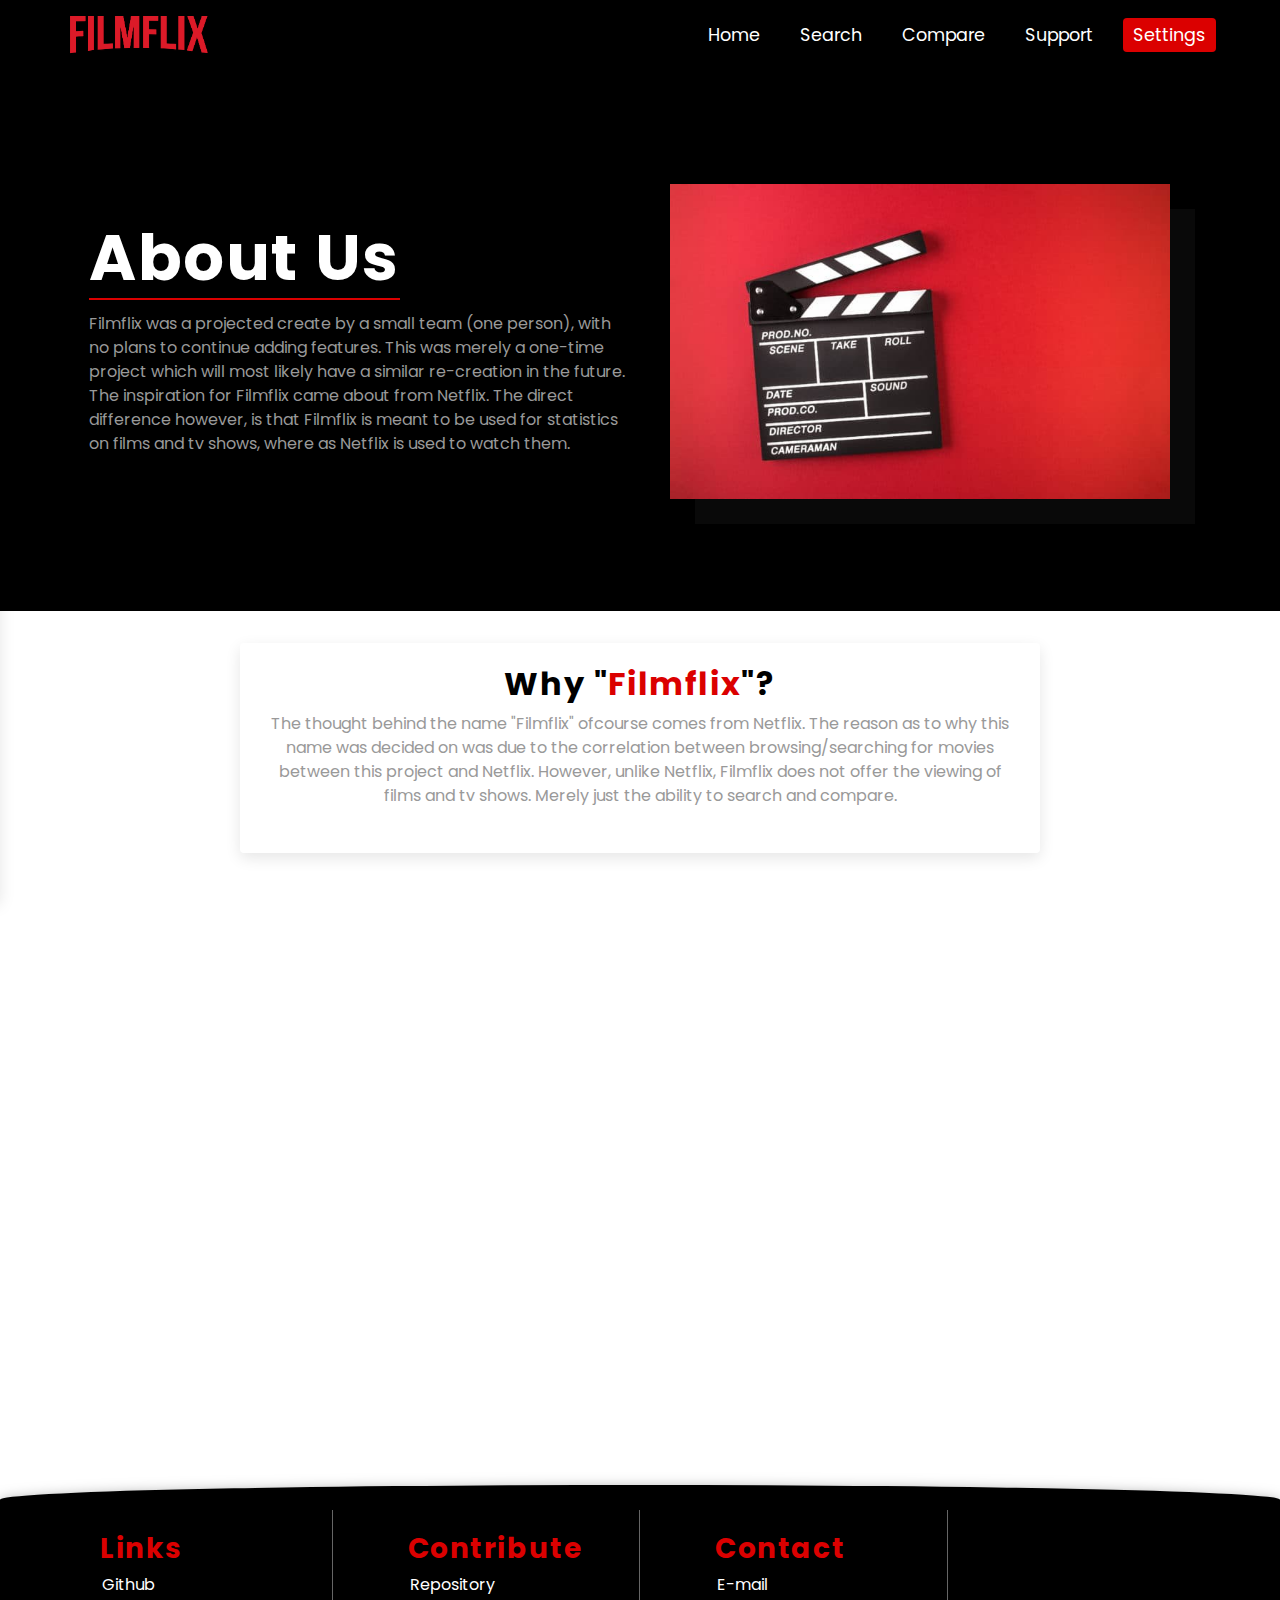
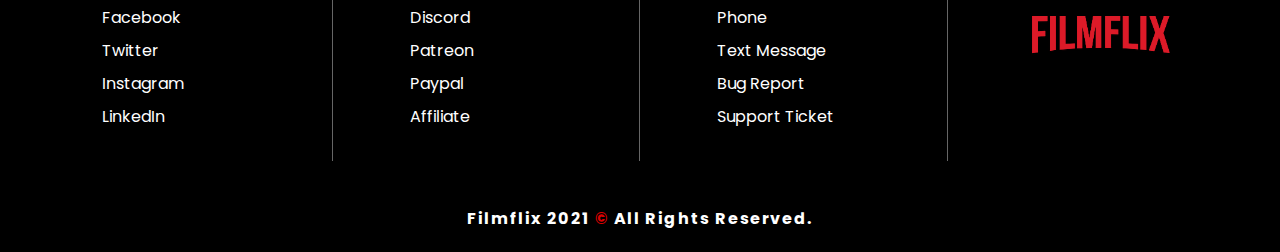
==== commit e2aebe6b: "Sidebar and about/compare responsiveness" ====
--- a/about.html
+++ b/about.html
@@ -30,6 +30,9 @@
     </div>
     <aside class="sidebar">
         <div class="sidebar-container">
+            <div class="exit-sidebar">
+                <i class="fas fa-times close-sidebar fa-lg"></i>
+            </div>
             <h1>Settings</h1>
             <button class="toggle-theme">
                 <span class="light">Light</span>
@@ -48,11 +51,13 @@
             <div class="about-column">
                 <article class="about-text">
                     <h1>About Us</h1>
-                    <p>Lorem ipsum dolor sit, amet consectetur adipisicing elit. Quasi officia magni, consequuntur
-                        recusandae porro veniam sed aspernatur nobis corrupti, quia hic quod mollitia eos? Tenetur
-                        facilis cupiditate dolorem hic molestiae facere consectetur, ipsa deserunt vero blanditiis amet
-                        cumque ipsum repellendus distinctio vel adipisci eum. Ducimus totam consectetur facilis dolorem
-                        molestiae.</p>
+                    <p>Filmflix was a projected create by a small team (one person), with no plans to continue adding
+                        features. This
+                        was merely a one-time project which will most likely have a similar re-creation in the future.
+                        The inspiration for Filmflix came about from Netflix. The direct difference however, is that
+                        Filmflix is meant to be used for statistics on films and tv shows, where as Netflix is used to
+                        watch them.
+                    </p>
                 </article>
             </div>
             <div class="about-column">
@@ -60,6 +65,32 @@
                     <img src="/assets/images/about.jpeg" alt="About Image">
                 </figure>
             </div>
+        </div>
+    </section>
+    <section class="about-information">
+        <div class="container">
+            <article class="information-card">
+                <h1>Why "<span class="red-highlight">Filmflix</span>"?</h1>
+                <p>The thought behind the name "Filmflix" ofcourse comes from Netflix. The reason as to why this name
+                    was decided on was due to the correlation between browsing/searching for movies between this project
+                    and Netflix. However, unlike Netflix, Filmflix does not offer the viewing of films and tv shows.
+                    Merely just the ability to search and compare.</p>
+            </article>
+            <article class="information-card js-scroll">
+                <h1>Creator of <span class="red-highlight">Filmflix</span></h1>
+                <p>The team behind Filmflix is a single person, being <span class="red-highlight">AJ Kilmurray</span>.
+                    Being a one man team, the project maintained a great flow of progression, due to aligning with a
+                    direct vision, purpose and goal.
+                </p>
+            </article>
+            <article class="information-card js-scroll">
+                <h1>The Future of <span class="red-highlight">Filmflix</span></h1>
+                <p>As for now, Filmflix is considered a finished project. (Except for discovered bugs!) However, this
+                    does not mean to say that there will not be a second version on Filmflix! It's just that this
+                    project specifically will not be changed, and will remain on the same version. This version of
+                    Filmflix is also not compatable with Internet Explorer due to the amount of ES6 Javascript used,
+                    which IE does not support.</p>
+            </article>
         </div>
     </section>
 
@@ -78,6 +109,7 @@
     <script src="assets/js/components/footer/footer.js" type="module"></script>
     <script src="assets/js/components/sidebar/sidebar.js"></script>
     <script src="assets/js/components/sidebar/toggleTheme.js"></script>
+    <script src="assets/js/components/scroll/scroll.js"></script>
 </body>
 
 </html>--- a/assets/style/index.css
+++ b/assets/style/index.css
@@ -228,7 +228,7 @@
     max-width: 1600px;
     margin: 0 auto;
     overflow: hidden;
-    padding: 0 30px;
+    max-width: 90vw;
 }
 
 .logo {
@@ -422,14 +422,22 @@
     color: var(--gray-3);
 }
 
+.dark-theme .information-card {
+    box-shadow: var(--dark-shadow);
+}
+
+.dark-theme .information-card h1 {
+    color: var(--filmflix-white);
+}
+
 /* Navbar */
 
 .navbar {
     background: var(--filmflix-black);
+    padding: 10px 10px;
 }
 
 .nav-container {
-    padding: 15px;
     display: block;
 }
 
@@ -558,12 +566,18 @@
     transform: translateX(0);
 }
 
+.exit-sidebar {
+    padding: 25px;
+    display: flex;
+    justify-content: flex-end;
+}
+
 .sidebar h1 {
     font-size: 2rem;
     width: -webkit-fit-content;
     width: -moz-fit-content;
     width: fit-content;
-    margin: 20px auto 0 auto;
+    margin: 0 auto;
     border-bottom: 2px solid var(--primary);
     padding: 6px 0;
 }
@@ -687,8 +701,8 @@
 }
 
 .banner p:nth-child(2) {
-    -webkit-animation: tracking-in-expand .5s cubic-bezier(0.215, 0.610, 0.355, 1.000) both;
-    animation: tracking-in-expand .5s cubic-bezier(0.215, 0.610, 0.355, 1.000) both;
+    -webkit-animation: fly-in 1s cubic-bezier(0.215, 0.610, 0.355, 1.000) both;
+    animation: fly-in 1s cubic-bezier(0.215, 0.610, 0.355, 1.000) both;
     animation-delay: 0.8s;
 }
 
@@ -714,6 +728,8 @@
 
 .about {
     margin-top: -30px !important;
+    animation: about-entrance 0.7s cubic-bezier(0.215, 0.610, 0.355, 1) both;
+    animation-delay: 1.2s;
 }
 
 .about,
@@ -967,6 +983,7 @@
 
 .movie-data-details {
     overflow: auto;
+    padding-bottom: 25px;
 }
 
 .top-section {
@@ -1106,6 +1123,16 @@
     -webkit-box-pack: center;
     -ms-flex-pack: center;
     justify-content: center;
+}
+
+.left {
+    -webkit-animation: fly-in .5s cubic-bezier(0.215, 0.610, 0.355, 1) both;
+    animation: fly-in .5s cubic-bezier(0.215, 0.610, 0.355, 1) both;
+}
+
+.right {
+    -webkit-animation: img-fly-in .5s cubic-bezier(0.215, 0.610, 0.355, 1) both;
+    animation: img-fly-in .5s cubic-bezier(0.215, 0.610, 0.355, 1) both;
 }
 
 .input-field {
@@ -1158,6 +1185,7 @@
 
 .right-movie {
     transform: translateX(400%);
+    padding-bottom: 5rem;
 }
 
 .movie-move {
@@ -1421,6 +1449,7 @@
 }
 
 /* About Page */
+
 .about-landing,
 .compare-landing {
     min-height: 60vh;
@@ -1445,10 +1474,11 @@
     -webkit-box-pack: center;
     -ms-flex-pack: center;
     justify-content: center;
+    padding: 0 30px;
     gap: 1rem;
 }
 
-.about-text,
+.about-grid,
 .compare-grid {
     color: var(--filmflix-white);
     padding: 25px 25px;
@@ -1508,6 +1538,34 @@
     transform: translateY(-3%);
 }
 
+.about-information .container {
+    padding: 2rem 0;
+}
+
+.information-card {
+    text-align: center;
+    max-width: 800px;
+    margin: 0 25px;
+    padding: 25px 10px;
+    margin-bottom: 50px;
+    border-radius: var(--radius);
+    box-shadow: var(--light-shadow);
+}
+
+.information-card:first-child {
+    animation: about-entrance 0.7s cubic-bezier(0.215, 0.610, 0.355, 1) both;
+    animation-delay: 1.2s;
+}
+
+.information-card:last-child {
+    margin-bottom: 0;
+}
+
+.information-card h1 {
+    color: var(--filmflix-black);
+    font-size: 2rem;
+}
+
 /* Footer */
 .footer {
     width: 100%;
@@ -1800,6 +1858,30 @@
     }
 }
 
+@-webkit-keyframes about-entrance {
+    0% {
+        -webkit-transform: translateX(-300%);
+        transform: translateX(-300%);
+    }
+
+    100% {
+        -webkit-transform: translateX(0);
+        transform: translateX(0);
+    }
+}
+
+@keyframes about-entrance {
+    0% {
+        -webkit-transform: translateX(-300%);
+        transform: translateX(-300%);
+    }
+
+    100% {
+        -webkit-transform: translateX(0);
+        transform: translateX(0);
+    }
+}
+
 /* Media Queries [Largest --> Smallest] */
 @media screen and (min-width: 1350px) {
     .search-results {
@@ -1841,20 +1923,22 @@
 
     .about-landing figure img,
     .compare-landing figure img {
-        width: 450px !important;
-    }
-}
-
-@media screen and (max-width: 980px) {
-
-    .about-landing figure img,
-    .compare-landing figure img {
         width: 400px !important;
+    }
+
+    .compare-text h1,
+    .about-text h1 {
+        font-size: 2.5rem;
+    }
+
+    .compare-text p,
+    .compare-text p {
+        font-size: 0.9rem;
     }
 
     .about-grid,
     .compare-grid {
-        gap: 2rem;
+        gap: 1rem;
     }
 }
 
@@ -1912,6 +1996,10 @@
         flex-direction: column;
         gap: 0.5rem;
     }
+
+    .sidebar {
+        width: 100vw;
+    }
 }
 
 @media screen and (max-width: 350px) {
@@ -1968,12 +2056,8 @@
 }
 
 @media screen and (min-width: 800px) {
+
     /* Global */
-
-    .container {
-        padding: 0;
-    }
-
     .navigation {
         height: auto !important;
     }
@@ -2106,6 +2190,10 @@
         margin-top: 0;
     }
 
+    .right-movie {
+        padding-bottom: 5px;
+    }
+
     .movie-details {
         -ms-grid-column-span: 1;
         grid-column: span 1;
@@ -2132,7 +2220,8 @@
         grid-template-columns: 1fr 1fr;
     }
 
-    .compare-text p {
+    .compare-text p,
+    .about-text p {
         max-width: 650px;
     }
 
@@ -2140,6 +2229,17 @@
     .compare-landing figure img {
         width: 600px;
     }
+
+    .about-information .container {
+        padding: 2rem;
+    }
+
+    .information-card {
+        margin: 0 auto 50px auto;
+        padding: 25px;
+    }
+
+    /* Footer */
 
     .footer-container {
         -ms-grid-columns: 1fr 1fr 1fr 1fr;
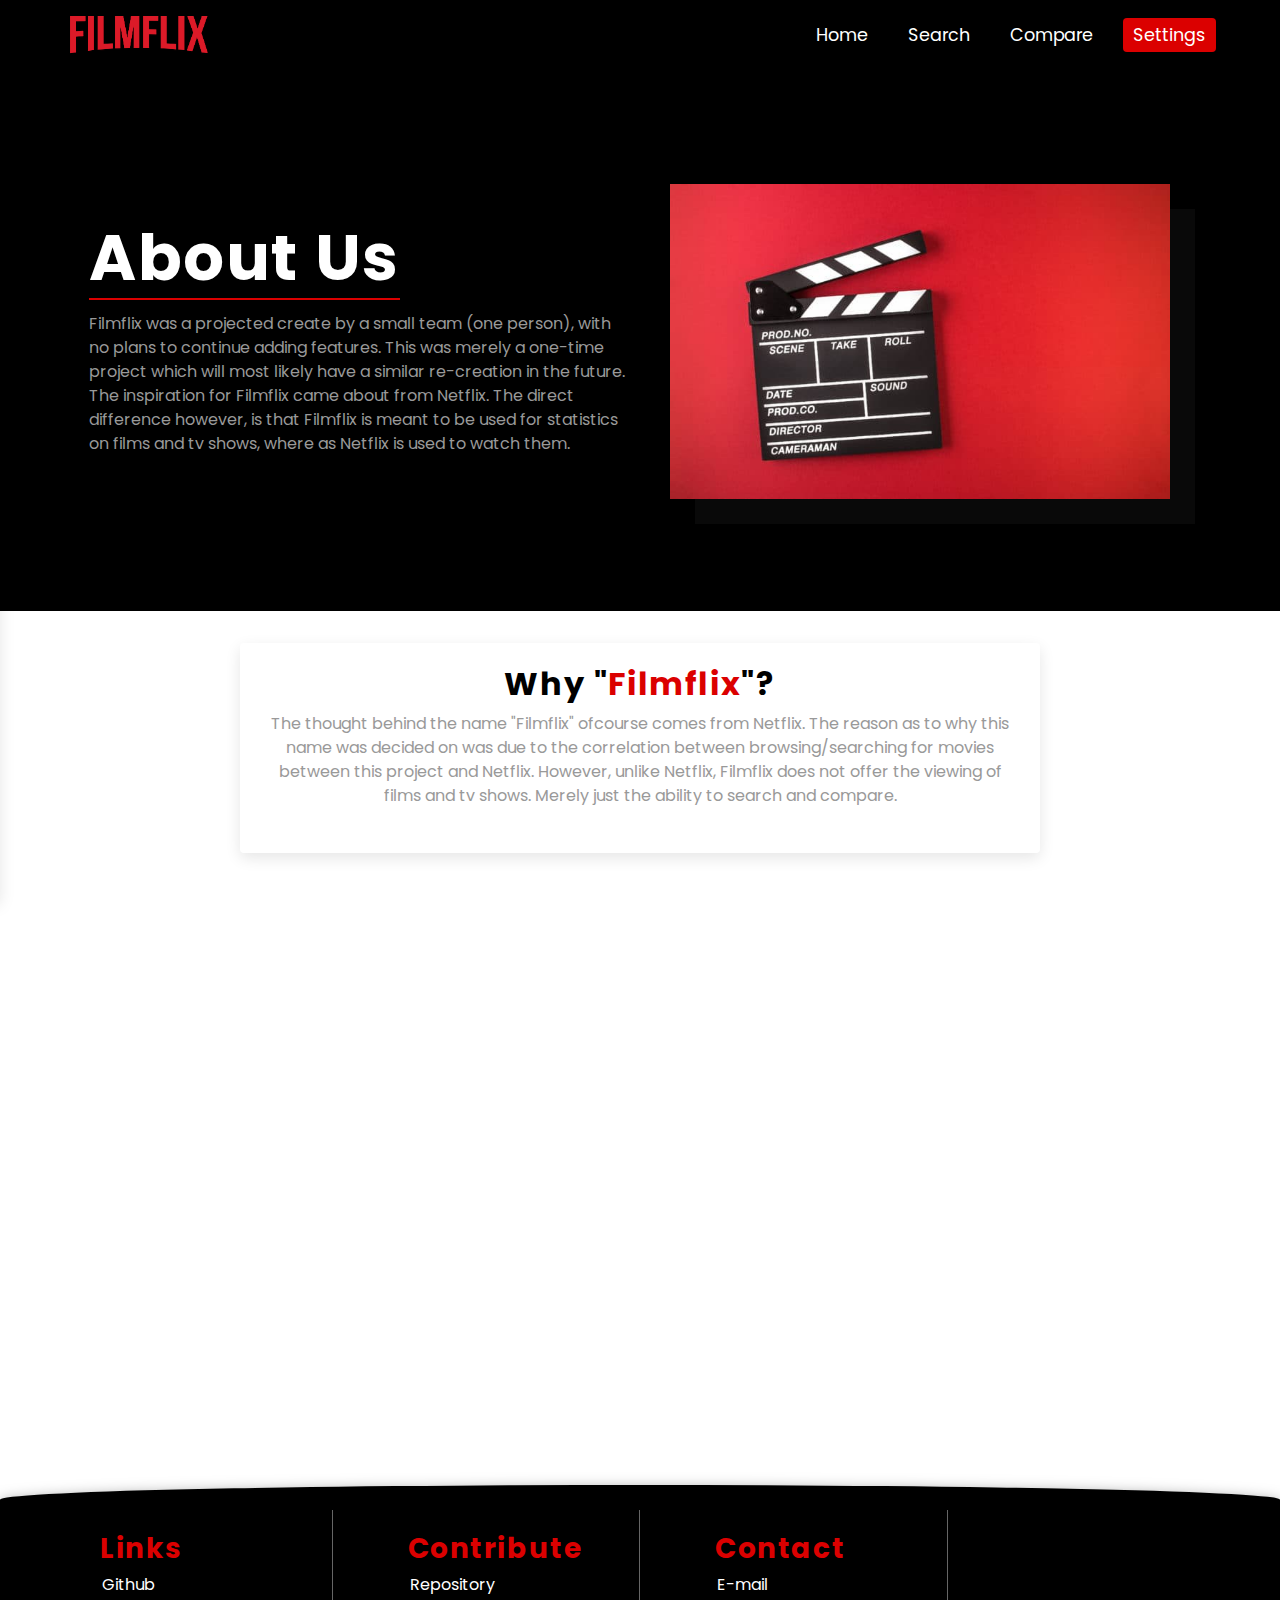
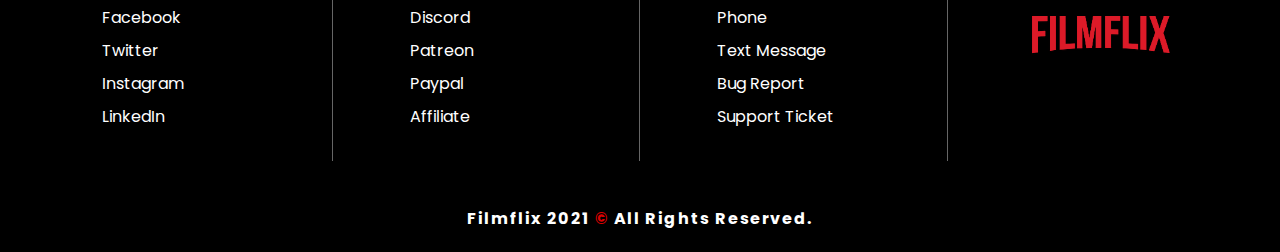
==== commit cffbe5c1: "Final changes" ====
--- a/about.html
+++ b/about.html
@@ -78,7 +78,8 @@
             </article>
             <article class="information-card js-scroll">
                 <h1>Creator of <span class="red-highlight">Filmflix</span></h1>
-                <p>The team behind Filmflix is a single person, being <span class="red-highlight">AJ Kilmurray</span>.
+                <p>The team behind Filmflix is a single person, being <a href="https://github.com/AJKilmurray/"
+                        class="red-highlight">AJ Kilmurray</a>.
                     Being a one man team, the project maintained a great flow of progression, due to aligning with a
                     direct vision, purpose and goal.
                 </p>
--- a/assets/style/index.css
+++ b/assets/style/index.css
@@ -326,6 +326,10 @@
     color: var(--dark-theme) !important;
 }
 
+.fa-times {
+    cursor: pointer;
+}
+
 /* Dark Theme */
 
 .dark-theme .info-tab {
@@ -401,6 +405,7 @@
 
 .dark-theme .dropdown {
     background: var(--dark-theme);
+    -webkit-box-shadow: var(--dark-shadow);
     box-shadow: var(--dark-shadow);
 }
 
@@ -423,11 +428,21 @@
 }
 
 .dark-theme .information-card {
+    -webkit-box-shadow: var(--dark-shadow);
     box-shadow: var(--dark-shadow);
 }
 
 .dark-theme .information-card h1 {
     color: var(--filmflix-white);
+}
+
+.dark-theme .movie-data-list-data-item {
+    color: var(--filmflix-white);
+    background: var(--filmflix-black);
+}
+
+.dark-theme .movie-data-list-data-item:hover {
+    color: var(--primary);
 }
 
 /* Navbar */
@@ -453,6 +468,7 @@
 .nav-heading .logo {
     -webkit-animation: logo-fly-in .7s cubic-bezier(0.215, 0.610, 0.355, 1.000) both;
     animation: logo-fly-in .7s cubic-bezier(0.215, 0.610, 0.355, 1.000) both;
+    -webkit-animation-delay: 0.3s;
     animation-delay: 0.3s;
 }
 
@@ -503,22 +519,27 @@
 }
 
 .nav-list-item:first-child {
+    -webkit-animation-delay: 0.3s;
     animation-delay: 0.3s;
 }
 
 .nav-list-item:nth-child(2) {
+    -webkit-animation-delay: .6s;
     animation-delay: .6s;
 }
 
 .nav-list-item:nth-child(3) {
+    -webkit-animation-delay: .9s;
     animation-delay: .9s;
 }
 
 .nav-list-item:nth-child(4) {
+    -webkit-animation-delay: 1.2s;
     animation-delay: 1.2s;
 }
 
 .nav-list-item:nth-child(5) {
+    -webkit-animation-delay: 1.5s;
     animation-delay: 1.5s;
 }
 
@@ -568,7 +589,11 @@
 
 .exit-sidebar {
     padding: 25px;
+    display: -webkit-box;
+    display: -ms-flexbox;
     display: flex;
+    -webkit-box-pack: end;
+    -ms-flex-pack: end;
     justify-content: flex-end;
 }
 
@@ -634,12 +659,20 @@
 
 .js-scroll {
     opacity: 0;
+    -webkit-transition: opacity, -webkit-transform 0.5s linear;
+    transition: opacity, -webkit-transform 0.5s linear;
+    -o-transition: opacity, transform 0.5s linear;
     transition: opacity, transform 0.5s linear;
+    transition: opacity, transform 0.5s linear, -webkit-transform 0.5s linear;
+    -webkit-transform: translateX(-300%);
+    -ms-transform: translateX(-300%);
     transform: translateX(-300%);
 }
 
 .js-scroll.scrolled {
     opacity: 1;
+    -webkit-transform: translateX(0);
+    -ms-transform: translateX(0);
     transform: translateX(0);
 }
 
@@ -647,6 +680,8 @@
     color: var(--filmflix-white);
     padding: 8px 20px !important;
     background: var(--primary);
+    width: -webkit-fit-content;
+    width: -moz-fit-content;
     width: fit-content;
     margin: 0 auto 10px auto !important;
     border-radius: var(--radius);
@@ -654,8 +689,12 @@
 }
 
 .banner i {
+    -webkit-animation: arrow 0.8s ease-in both infinite;
     animation: arrow 0.8s ease-in both infinite;
+    -webkit-transition: var(--transition);
+    -o-transition: var(--transition);
     transition: var(--transition);
+    -webkit-animation-delay: 1.2s;
     animation-delay: 1.2s;
 }
 
@@ -693,6 +732,7 @@
 .banner h1 {
     -webkit-animation: fly-in .7s cubic-bezier(0.215, 0.610, 0.355, 1.000) both;
     animation: fly-in .7s cubic-bezier(0.215, 0.610, 0.355, 1.000) both;
+    -webkit-animation-delay: 0.4s;
     animation-delay: 0.4s;
 }
 
@@ -703,6 +743,7 @@
 .banner p:nth-child(2) {
     -webkit-animation: fly-in 1s cubic-bezier(0.215, 0.610, 0.355, 1.000) both;
     animation: fly-in 1s cubic-bezier(0.215, 0.610, 0.355, 1.000) both;
+    -webkit-animation-delay: 0.8s;
     animation-delay: 0.8s;
 }
 
@@ -710,6 +751,7 @@
     padding: 0 10px;
     -webkit-animation: img-fly-in .7s cubic-bezier(0.215, 0.610, 0.355, 1.000) both;
     animation: img-fly-in .7s cubic-bezier(0.215, 0.610, 0.355, 1.000) both;
+    -webkit-animation-delay: 0.8s;
     animation-delay: 0.8s;
 }
 
@@ -728,7 +770,9 @@
 
 .about {
     margin-top: -30px !important;
+    -webkit-animation: about-entrance 0.7s cubic-bezier(0.215, 0.610, 0.355, 1) both;
     animation: about-entrance 0.7s cubic-bezier(0.215, 0.610, 0.355, 1) both;
+    -webkit-animation-delay: 1.2s;
     animation-delay: 1.2s;
 }
 
@@ -1175,20 +1219,28 @@
 .right-movie {
     padding: 5px;
     border-radius: var(--radius);
+    -webkit-transition: var(--transition);
+    -o-transition: var(--transition);
     transition: var(--transition);
     margin: 15px;
 }
 
 .left-movie {
+    -webkit-transform: translateX(-400%);
+    -ms-transform: translateX(-400%);
     transform: translateX(-400%);
 }
 
 .right-movie {
+    -webkit-transform: translateX(400%);
+    -ms-transform: translateX(400%);
     transform: translateX(400%);
     padding-bottom: 5rem;
 }
 
 .movie-move {
+    -webkit-transform: translateX(0);
+    -ms-transform: translateX(0);
     transform: translateX(0);
 }
 
@@ -1308,6 +1360,8 @@
     border-radius: var(--radius);
     -webkit-box-shadow: var(--light-shadow);
     box-shadow: var(--light-shadow);
+    -webkit-transition: var(--transition);
+    -o-transition: var(--transition);
     transition: var(--transition);
 }
 
@@ -1426,6 +1480,8 @@
     -webkit-box-shadow: var(--light-shadow);
     box-shadow: var(--light-shadow);
     margin-bottom: 1.5rem;
+    -webkit-transition: var(--transition);
+    -o-transition: var(--transition);
     transition: var(--transition);
 }
 
@@ -1549,11 +1605,14 @@
     padding: 25px 10px;
     margin-bottom: 50px;
     border-radius: var(--radius);
+    -webkit-box-shadow: var(--light-shadow);
     box-shadow: var(--light-shadow);
 }
 
 .information-card:first-child {
+    -webkit-animation: about-entrance 0.7s cubic-bezier(0.215, 0.610, 0.355, 1) both;
     animation: about-entrance 0.7s cubic-bezier(0.215, 0.610, 0.355, 1) both;
+    -webkit-animation-delay: 1.2s;
     animation-delay: 1.2s;
 }
 
@@ -1971,6 +2030,7 @@
     .about-landing figure img,
     .compare-landing figure img {
         width: 300px !important;
+        -webkit-box-shadow: 15px 15px 0px #090909;
         box-shadow: 15px 15px 0px #090909;
     }
 }
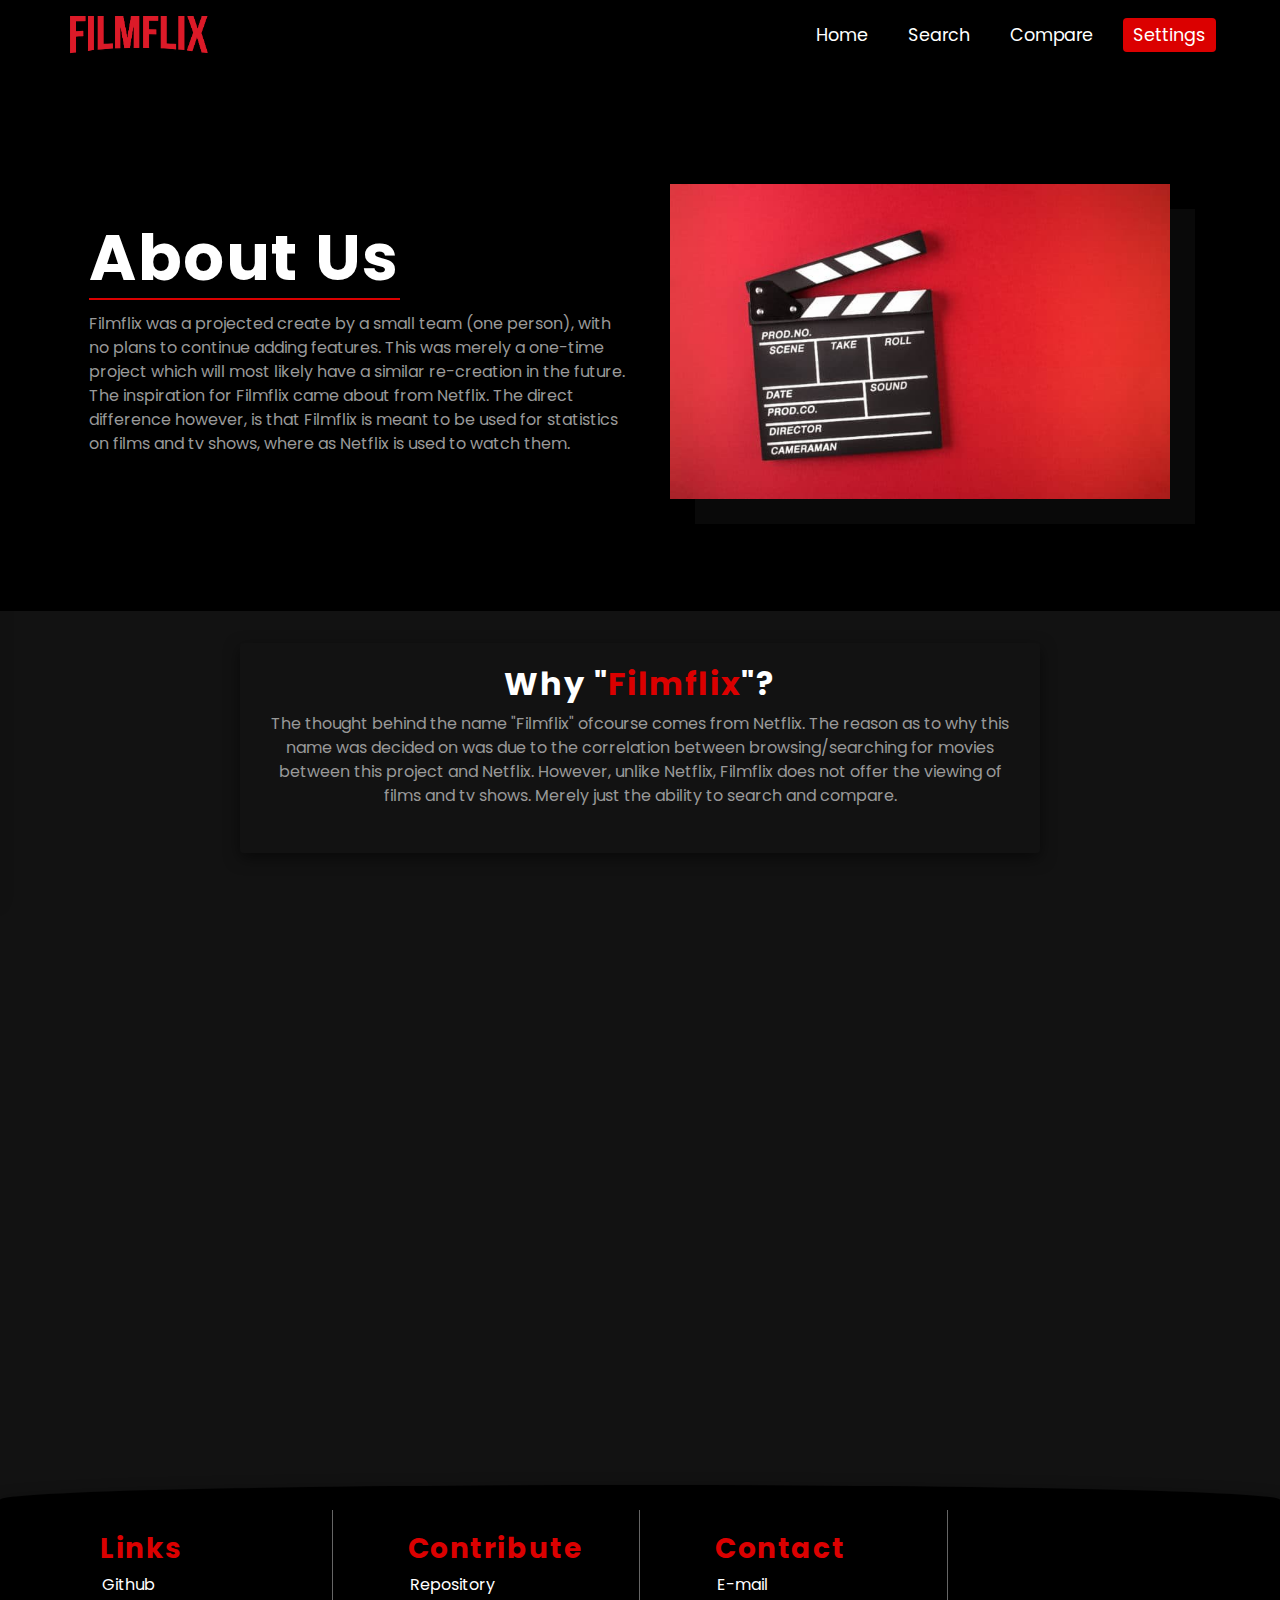
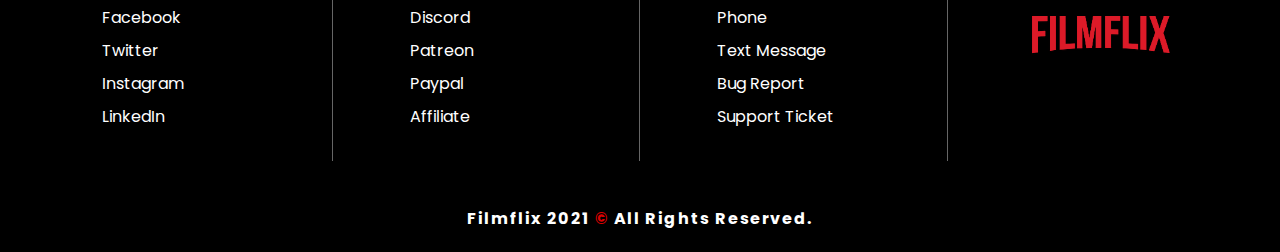
==== commit cac5a9ec: "Removed lorem + fixed redirect links" ====
--- a/about.html
+++ b/about.html
@@ -62,7 +62,7 @@
             </div>
             <div class="about-column">
                 <figure>
-                    <img src="/assets/images/about.jpeg" alt="About Image">
+                    <img src="assets/images/about.jpeg" alt="About Image">
                 </figure>
             </div>
         </div>
--- a/assets/style/index.css
+++ b/assets/style/index.css
@@ -813,18 +813,23 @@
     word-spacing: 0;
 }
 
-.redirect {
+.redirect,
+.bug-report {
     color: var(--filmflix-white);
     background: var(--filmflix-red);
 }
 
-.redirect:hover {
+.redirect:hover,
+.redirect:focus,
+.bug-report:hover,
+.bug-report:focus {
     color: var(--filmflix-white);
     background: var(--primary-light-4);
     -webkit-transform: scale(1.05);
     -ms-transform: scale(1.05);
     transform: scale(1.05);
 }
+
 
 /* Search Page */
 .search-input {
